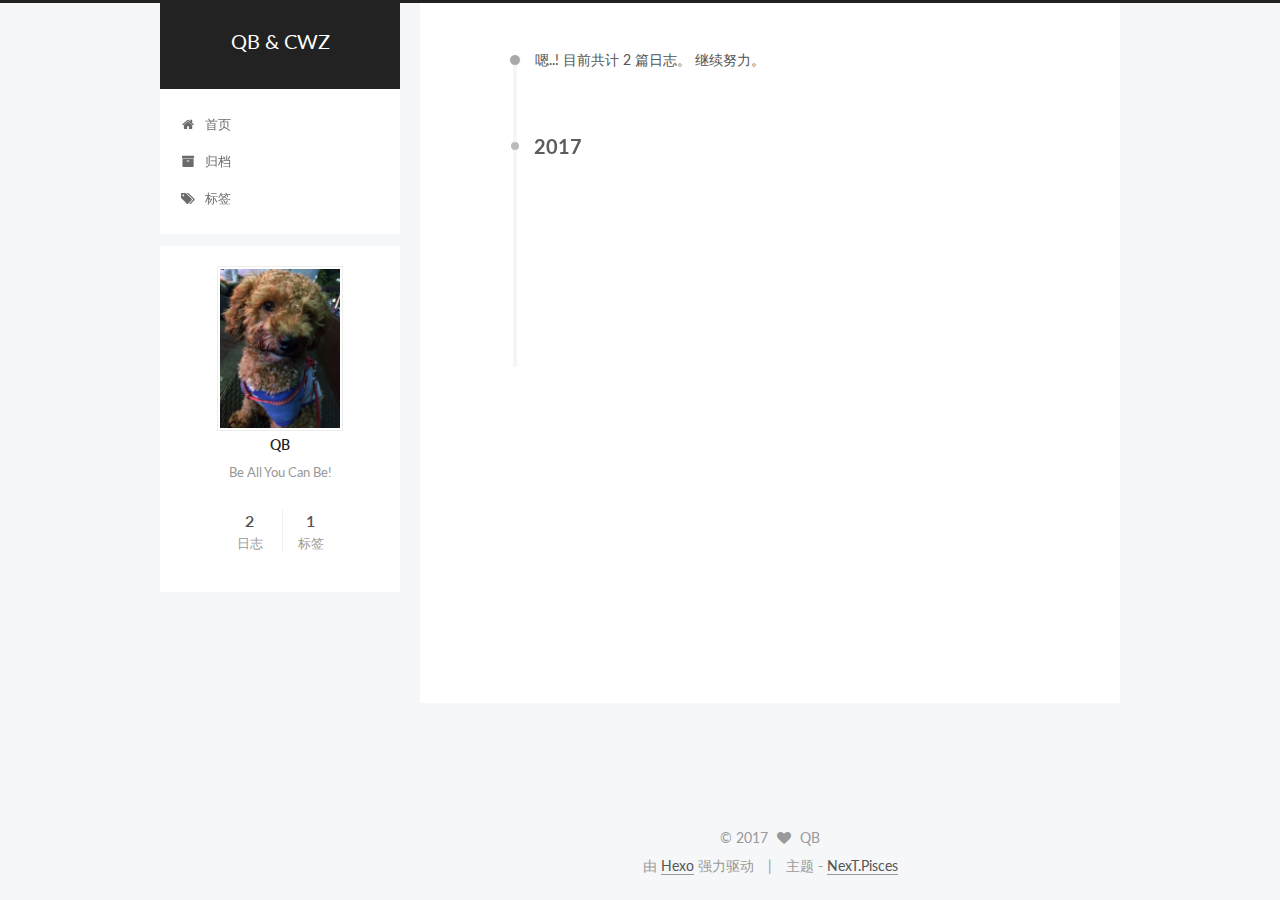
==== archives/index.html @ 08e2e86e "Site updated: 2017-06-28 15:21:43" ====
<!doctype html>



  


<html class="theme-next pisces use-motion" lang="zh-Hans">
<head>
  <meta charset="UTF-8"/>
<meta http-equiv="X-UA-Compatible" content="IE=edge" />
<meta name="viewport" content="width=device-width, initial-scale=1, maximum-scale=1"/>









<meta http-equiv="Cache-Control" content="no-transform" />
<meta http-equiv="Cache-Control" content="no-siteapp" />















  
  
  <link href="/lib/fancybox/source/jquery.fancybox.css?v=2.1.5" rel="stylesheet" type="text/css" />




  
  
  
  

  
    
    
  

  

  

  

  

  
    
    
    <link href="//fonts.googleapis.com/css?family=Lato:300,300italic,400,400italic,700,700italic&subset=latin,latin-ext" rel="stylesheet" type="text/css">
  






<link href="/lib/font-awesome/css/font-awesome.min.css?v=4.6.2" rel="stylesheet" type="text/css" />

<link href="/css/main.css?v=5.1.1" rel="stylesheet" type="text/css" />


  <meta name="keywords" content="Hexo, NexT" />








  <link rel="shortcut icon" type="image/x-icon" href="/favicon.ico?v=5.1.1" />






<meta name="description" content="Be All You Can Be!">
<meta property="og:type" content="website">
<meta property="og:title" content="QB &amp; CWZ">
<meta property="og:url" content="http://yoursite.com/archives/index.html">
<meta property="og:site_name" content="QB &amp; CWZ">
<meta property="og:description" content="Be All You Can Be!">
<meta name="twitter:card" content="summary">
<meta name="twitter:title" content="QB &amp; CWZ">
<meta name="twitter:description" content="Be All You Can Be!">



<script type="text/javascript" id="hexo.configurations">
  var NexT = window.NexT || {};
  var CONFIG = {
    root: '/',
    scheme: 'Pisces',
    sidebar: {"position":"left","display":"post","offset":12,"offset_float":0,"b2t":false,"scrollpercent":false},
    fancybox: true,
    motion: true,
    duoshuo: {
      userId: '0',
      author: '博主'
    },
    algolia: {
      applicationID: '',
      apiKey: '',
      indexName: '',
      hits: {"per_page":10},
      labels: {"input_placeholder":"Search for Posts","hits_empty":"We didn't find any results for the search: ${query}","hits_stats":"${hits} results found in ${time} ms"}
    }
  };
</script>



  <link rel="canonical" href="http://yoursite.com/archives/"/>





  <title>归档 | QB & CWZ</title>
  














</head>

<body itemscope itemtype="http://schema.org/WebPage" lang="zh-Hans">

  
  
    
  

  <div class="container sidebar-position-left  page-archive  ">
    <div class="headband"></div>

    <header id="header" class="header" itemscope itemtype="http://schema.org/WPHeader">
      <div class="header-inner"><div class="site-brand-wrapper">
  <div class="site-meta ">
    

    <div class="custom-logo-site-title">
      <a href="/"  class="brand" rel="start">
        <span class="logo-line-before"><i></i></span>
        <span class="site-title">QB & CWZ</span>
        <span class="logo-line-after"><i></i></span>
      </a>
    </div>
      
        <p class="site-subtitle"></p>
      
  </div>

  <div class="site-nav-toggle">
    <button>
      <span class="btn-bar"></span>
      <span class="btn-bar"></span>
      <span class="btn-bar"></span>
    </button>
  </div>
</div>

<nav class="site-nav">
  

  
    <ul id="menu" class="menu">
      
        
        <li class="menu-item menu-item-home">
          <a href="/" rel="section">
            
              <i class="menu-item-icon fa fa-fw fa-home"></i> <br />
            
            首页
          </a>
        </li>
      
        
        <li class="menu-item menu-item-archives">
          <a href="/archives/" rel="section">
            
              <i class="menu-item-icon fa fa-fw fa-archive"></i> <br />
            
            归档
          </a>
        </li>
      
        
        <li class="menu-item menu-item-tags">
          <a href="/tags/" rel="section">
            
              <i class="menu-item-icon fa fa-fw fa-tags"></i> <br />
            
            标签
          </a>
        </li>
      

      
    </ul>
  

  
</nav>



 </div>
    </header>

    <main id="main" class="main">
      <div class="main-inner">
        <div class="content-wrap">
          <div id="content" class="content">
            

  <section id="posts" class="posts-collapse">
    <span class="archive-move-on"></span>

    <span class="archive-page-counter">
      
      
      
        
      
      嗯..! 目前共计 2 篇日志。 继续努力。
    </span>

    

      
      
      

      
        
        <div class="collection-title">
          <h2 class="archive-year motion-element" id="archive-year-2017">2017</h2>
        </div>
      
      

      

  <article class="post post-type-normal" itemscope itemtype="http://schema.org/Article">
    <header class="post-header">

      <h2 class="post-title">
        
            <a class="post-title-link" href="/2017/06/28/布丁-AND-Baby/" itemprop="url">
              
                <span itemprop="name">布丁 And Baby</span>
              
            </a>
        
      </h2>

      <div class="post-meta">
        <time class="post-time" itemprop="dateCreated"
              datetime="2017-06-28T11:45:19+08:00"
              content="2017-06-28" >
          06-28
        </time>
      </div>

    </header>
  </article>



    

      
      
      

      
      

      

  <article class="post post-type-normal" itemscope itemtype="http://schema.org/Article">
    <header class="post-header">

      <h2 class="post-title">
        
            <a class="post-title-link" href="/2017/06/28/hello-world/" itemprop="url">
              
                <span itemprop="name">Hello World</span>
              
            </a>
        
      </h2>

      <div class="post-meta">
        <time class="post-time" itemprop="dateCreated"
              datetime="2017-06-28T10:18:30+08:00"
              content="2017-06-28" >
          06-28
        </time>
      </div>

    </header>
  </article>



    

  </section>

  



          </div>
          


          

        </div>
        
          
  
  <div class="sidebar-toggle">
    <div class="sidebar-toggle-line-wrap">
      <span class="sidebar-toggle-line sidebar-toggle-line-first"></span>
      <span class="sidebar-toggle-line sidebar-toggle-line-middle"></span>
      <span class="sidebar-toggle-line sidebar-toggle-line-last"></span>
    </div>
  </div>

  <aside id="sidebar" class="sidebar">
    <div class="sidebar-inner">

      

      

      <section class="site-overview sidebar-panel sidebar-panel-active">
        <div class="site-author motion-element" itemprop="author" itemscope itemtype="http://schema.org/Person">
          <img class="site-author-image" itemprop="image"
               src="/uploads/logo.jpg"
               alt="QB" />
          <p class="site-author-name" itemprop="name">QB</p>
           
              <p class="site-description motion-element" itemprop="description">Be All You Can Be!</p>
          
        </div>
        <nav class="site-state motion-element">

          
            <div class="site-state-item site-state-posts">
              <a href="/archives/">
                <span class="site-state-item-count">2</span>
                <span class="site-state-item-name">日志</span>
              </a>
            </div>
          

          

          
            
            
            <div class="site-state-item site-state-tags">
              
                <span class="site-state-item-count">1</span>
                <span class="site-state-item-name">标签</span>
              
            </div>
          

        </nav>

        

        <div class="links-of-author motion-element">
          
        </div>

        
        

        
        

        


      </section>

      

      

    </div>
  </aside>


        
      </div>
    </main>

    <footer id="footer" class="footer">
      <div class="footer-inner">
        <div class="copyright" >
  
  &copy; 
  <span itemprop="copyrightYear">2017</span>
  <span class="with-love">
    <i class="fa fa-heart"></i>
  </span>
  <span class="author" itemprop="copyrightHolder">QB</span>
</div>


<div class="powered-by">
  由 <a class="theme-link" href="https://hexo.io">Hexo</a> 强力驱动
</div>

<div class="theme-info">
  主题 -
  <a class="theme-link" href="https://github.com/iissnan/hexo-theme-next">
    NexT.Pisces
  </a>
</div>


        

        
      </div>
    </footer>

    
      <div class="back-to-top">
        <i class="fa fa-arrow-up"></i>
        
      </div>
    

  </div>

  

<script type="text/javascript">
  if (Object.prototype.toString.call(window.Promise) !== '[object Function]') {
    window.Promise = null;
  }
</script>









  












  
  <script type="text/javascript" src="/lib/jquery/index.js?v=2.1.3"></script>

  
  <script type="text/javascript" src="/lib/fastclick/lib/fastclick.min.js?v=1.0.6"></script>

  
  <script type="text/javascript" src="/lib/jquery_lazyload/jquery.lazyload.js?v=1.9.7"></script>

  
  <script type="text/javascript" src="/lib/velocity/velocity.min.js?v=1.2.1"></script>

  
  <script type="text/javascript" src="/lib/velocity/velocity.ui.min.js?v=1.2.1"></script>

  
  <script type="text/javascript" src="/lib/fancybox/source/jquery.fancybox.pack.js?v=2.1.5"></script>


  


  <script type="text/javascript" src="/js/src/utils.js?v=5.1.1"></script>

  <script type="text/javascript" src="/js/src/motion.js?v=5.1.1"></script>



  
  


  <script type="text/javascript" src="/js/src/affix.js?v=5.1.1"></script>

  <script type="text/javascript" src="/js/src/schemes/pisces.js?v=5.1.1"></script>



  
  
    <script type="text/javascript" id="motion.page.archive">
      $('.archive-year').velocity('transition.slideLeftIn');
    </script>
  


  


  <script type="text/javascript" src="/js/src/bootstrap.js?v=5.1.1"></script>



  


  




	





  





  





  






  





  

  

  

  

  

  

</body>
</html>
---- css/main.css ----
/* normalize.css v3.0.2 | MIT License | git.io/normalize */
html {
  font-family: sans-serif; /* 1 */
  -ms-text-size-adjust: 100%; /* 2 */
  -webkit-text-size-adjust: 100%; /* 2 */
}
body {
  margin: 0;
}
article,
aside,
details,
figcaption,
figure,
footer,
header,
hgroup,
main,
menu,
nav,
section,
summary {
  display: block;
}
audio,
canvas,
progress,
video {
  display: inline-block; /* 1 */
  vertical-align: baseline; /* 2 */
}
audio:not([controls]) {
  display: none;
  height: 0;
}
[hidden],
template {
  display: none;
}
a {
  background-color: transparent;
}
a:active,
a:hover {
  outline: 0;
}
abbr[title] {
  border-bottom: 1px dotted;
}
b,
strong {
  font-weight: bold;
}
dfn {
  font-style: italic;
}
h1 {
  font-size: 2em;
  margin: 0.67em 0;
}
mark {
  background: #ff0;
  color: #000;
}
small {
  font-size: 80%;
}
sub,
sup {
  font-size: 75%;
  line-height: 0;
  position: relative;
  vertical-align: baseline;
}
sup {
  top: -0.5em;
}
sub {
  bottom: -0.25em;
}
img {
  border: 0;
}
svg:not(:root) {
  overflow: hidden;
}
figure {
  margin: 1em 40px;
}
hr {
  -moz-box-sizing: content-box;
  box-sizing: content-box;
  height: 0;
}
pre {
  overflow: auto;
}
code,
kbd,
pre,
samp {
  font-family: monospace, monospace;
  font-size: 1em;
}
button,
input,
optgroup,
select,
textarea {
  color: inherit; /* 1 */
  font: inherit; /* 2 */
  margin: 0; /* 3 */
}
button {
  overflow: visible;
}
button,
select {
  text-transform: none;
}
button,
html input[type="button"],
input[type="reset"],
input[type="submit"] {
  -webkit-appearance: button; /* 2 */
  cursor: pointer; /* 3 */
}
button[disabled],
html input[disabled] {
  cursor: default;
}
button::-moz-focus-inner,
input::-moz-focus-inner {
  border: 0;
  padding: 0;
}
input {
  line-height: normal;
}
input[type="checkbox"],
input[type="radio"] {
  box-sizing: border-box; /* 1 */
  padding: 0; /* 2 */
}
input[type="number"]::-webkit-inner-spin-button,
input[type="number"]::-webkit-outer-spin-button {
  height: auto;
}
input[type="search"] {
  -webkit-appearance: textfield; /* 1 */
  -moz-box-sizing: content-box;
  -webkit-box-sizing: content-box; /* 2 */
  box-sizing: content-box;
}
input[type="search"]::-webkit-search-cancel-button,
input[type="search"]::-webkit-search-decoration {
  -webkit-appearance: none;
}
fieldset {
  border: 1px solid #c0c0c0;
  margin: 0 2px;
  padding: 0.35em 0.625em 0.75em;
}
legend {
  border: 0; /* 1 */
  padding: 0; /* 2 */
}
textarea {
  overflow: auto;
}
optgroup {
  font-weight: bold;
}
table {
  border-collapse: collapse;
  border-spacing: 0;
}
td,
th {
  padding: 0;
}
::selection {
  background: #262a30;
  color: #fff;
}
body {
  position: relative;
  font-family: 'Lato', "PingFang SC", "Microsoft YaHei", sans-serif;
  font-size: 14px;
  line-height: 2;
  color: #555;
  background: #f5f7f9;
}
@media (max-width: 767px) {
  body {
    padding-right: 0 !important;
  }
}
@media (min-width: 768px) and (max-width: 991px) {
  body {
    padding-right: 0 !important;
  }
}
@media (min-width: 1600px) {
  body {
    font-size: 16px;
  }
}
h1,
h2,
h3,
h4,
h5,
h6 {
  margin: 0;
  padding: 0;
  font-weight: bold;
  line-height: 1.5;
  font-family: 'Lato', "PingFang SC", "Microsoft YaHei", sans-serif;
}
h2,
h3,
h4,
h5,
h6 {
  margin: 20px 0 15px;
}
h1 {
  font-size: 22px;
}
@media (max-width: 767px) {
  h1 {
    font-size: 18px;
  }
}
h2 {
  font-size: 20px;
}
@media (max-width: 767px) {
  h2 {
    font-size: 16px;
  }
}
h3 {
  font-size: 18px;
}
@media (max-width: 767px) {
  h3 {
    font-size: 14px;
  }
}
h4 {
  font-size: 16px;
}
@media (max-width: 767px) {
  h4 {
    font-size: 12px;
  }
}
h5 {
  font-size: 14px;
}
@media (max-width: 767px) {
  h5 {
    font-size: 10px;
  }
}
h6 {
  font-size: 12px;
}
@media (max-width: 767px) {
  h6 {
    font-size: 8px;
  }
}
p {
  margin: 0 0 25px 0;
}
a {
  color: #555;
  text-decoration: none;
  border-bottom: 1px solid #999;
  word-wrap: break-word;
}
a:hover {
  color: #222;
  border-bottom-color: #222;
}
blockquote {
  margin: 0;
  padding: 0;
}
img {
  display: block;
  margin: auto;
  max-width: 100%;
  height: auto;
}
hr {
  margin: 40px 0;
  height: 3px;
  border: none;
  background-color: #ddd;
  background-image: repeating-linear-gradient(-45deg, #fff, #fff 4px, transparent 4px, transparent 8px);
}
blockquote {
  padding: 0 15px;
  color: #666;
  border-left: 4px solid #ddd;
}
blockquote cite::before {
  content: "-";
  padding: 0 5px;
}
dt {
  font-weight: 700;
}
dd {
  margin: 0;
  padding: 0;
}
.text-left {
  text-align: left;
}
.text-center {
  text-align: center;
}
.text-right {
  text-align: right;
}
.text-justify {
  text-align: justify;
}
.text-nowrap {
  white-space: nowrap;
}
.text-lowercase {
  text-transform: lowercase;
}
.text-uppercase {
  text-transform: uppercase;
}
.text-capitalize {
  text-transform: capitalize;
}
.center-block {
  display: block;
  margin-left: auto;
  margin-right: auto;
}
.clearfix:before,
.clearfix:after {
  content: " ";
  display: table;
}
.clearfix:after {
  clear: both;
}
.pullquote {
  width: 45%;
}
.pullquote.left {
  float: left;
  margin-left: 5px;
  margin-right: 10px;
}
.pullquote.right {
  float: right;
  margin-left: 10px;
  margin-right: 5px;
}
.affix.affix.affix {
  position: fixed;
}
.translation {
  margin-top: -20px;
  font-size: 14px;
  color: #999;
}
.scrollbar-measure {
  width: 100px;
  height: 100px;
  overflow: scroll;
  position: absolute;
  top: -9999px;
}
.use-motion .motion-element {
  opacity: 0;
}
table {
  margin: 20px 0;
  width: 100%;
  border-collapse: collapse;
  border-spacing: 0;
  border: 1px solid #ddd;
  font-size: 14px;
  table-layout: fixed;
  word-wrap: break-all;
}
table>tbody>tr:nth-of-type(odd) {
  background-color: #f9f9f9;
}
table>tbody>tr:hover {
  background-color: #f5f5f5;
}
caption,
th,
td {
  padding: 8px;
  text-align: left;
  vertical-align: middle;
  font-weight: normal;
}
th,
td {
  border-bottom: 3px solid #ddd;
  border-right: 1px solid #eee;
}
th {
  padding-bottom: 10px;
  font-weight: 700;
}
td {
  border-bottom-width: 1px;
}
html,
body {
  height: 100%;
}
.container {
  position: relative;
  min-height: 100%;
}
.header-inner {
  margin: 0 auto;
  padding: 100px 0 70px;
  width: 700px;
}
@media (min-width: 1600px) {
  .container .header-inner {
    width: 900px;
  }
}
.main {
  padding-bottom: 150px;
}
.main-inner {
  margin: 0 auto;
  width: 700px;
}
@media (min-width: 1600px) {
  .container .main-inner {
    width: 900px;
  }
}
.footer {
  position: absolute;
  left: 0;
  bottom: 0;
  width: 100%;
  min-height: 50px;
}
.footer-inner {
  box-sizing: border-box;
  margin: 20px auto;
  width: 700px;
}
@media (min-width: 1600px) {
  .container .footer-inner {
    width: 900px;
  }
}
pre,
.highlight {
  overflow: auto;
  margin: 20px 0;
  padding: 0;
  font-size: 13px;
  color: #4d4d4c;
  background: #f7f7f7;
  line-height: 1.6;
}
pre,
code {
  font-family: consolas, Menlo, "PingFang SC", "Microsoft YaHei", monospace;
}
code {
  padding: 2px 4px;
  word-wrap: break-word;
  color: #555;
  background: #eee;
  border-radius: 3px;
  font-size: 13px;
}
pre code {
  padding: 0;
  color: #4d4d4c;
  background: none;
  text-shadow: none;
}
.highlight {
  border-radius: 1px;
}
.highlight pre {
  border: none;
  margin: 0;
  padding: 10px 0;
}
.highlight table {
  margin: 0;
  width: auto;
  border: none;
}
.highlight td {
  border: none;
  padding: 0;
}
.highlight figcaption {
  font-size: 1em;
  color: #4d4d4c;
  line-height: 1em;
  margin-bottom: 1em;
}
.highlight figcaption:before,
.highlight figcaption:after {
  content: " ";
  display: table;
}
.highlight figcaption:after {
  clear: both;
}
.highlight figcaption a {
  float: right;
  color: #4d4d4c;
}
.highlight figcaption a:hover {
  border-bottom-color: #4d4d4c;
}
.highlight .gutter pre {
  padding-left: 10px;
  padding-right: 10px;
  color: #869194;
  text-align: right;
  background-color: #eff2f3;
}
.highlight .code pre {
  width: 100%;
  padding-left: 10px;
  padding-right: 10px;
  background-color: #f7f7f7;
}
.highlight .line {
  height: 20px;
}
.gutter {
  -webkit-user-select: none;
  -moz-user-select: none;
  -ms-user-select: none;
  user-select: none;
}
.gist table {
  width: auto;
}
.gist table td {
  border: none;
}
pre .deletion {
  background: #fdd;
}
pre .addition {
  background: #dfd;
}
pre .meta {
  color: #8959a8;
}
pre .comment {
  color: #8e908c;
}
pre .variable,
pre .attribute,
pre .tag,
pre .regexp,
pre .ruby .constant,
pre .xml .tag .title,
pre .xml .pi,
pre .xml .doctype,
pre .html .doctype,
pre .css .id,
pre .css .class,
pre .css .pseudo {
  color: #c82829;
}
pre .number,
pre .preprocessor,
pre .built_in,
pre .literal,
pre .params,
pre .constant,
pre .command {
  color: #f5871f;
}
pre .ruby .class .title,
pre .css .rules .attribute,
pre .string,
pre .value,
pre .inheritance,
pre .header,
pre .ruby .symbol,
pre .xml .cdata,
pre .special,
pre .number,
pre .formula {
  color: #718c00;
}
pre .title,
pre .css .hexcolor {
  color: #3e999f;
}
pre .function,
pre .python .decorator,
pre .python .title,
pre .ruby .function .title,
pre .ruby .title .keyword,
pre .perl .sub,
pre .javascript .title,
pre .coffeescript .title {
  color: #4271ae;
}
pre .keyword,
pre .javascript .function {
  color: #8959a8;
}
.full-image.full-image.full-image {
  border: none;
  max-width: 100%;
  width: auto;
  margin: 20px auto;
}
@media (min-width: 992px) {
  .full-image.full-image.full-image {
    max-width: none;
    width: 118%;
    margin: 0 -9%;
  }
}
.blockquote-center,
.page-home .post-type-quote blockquote,
.page-post-detail .post-type-quote blockquote {
  position: relative;
  margin: 40px 0;
  padding: 0;
  border-left: none;
  text-align: center;
}
.blockquote-center::before,
.page-home .post-type-quote blockquote::before,
.page-post-detail .post-type-quote blockquote::before,
.blockquote-center::after,
.page-home .post-type-quote blockquote::after,
.page-post-detail .post-type-quote blockquote::after {
  position: absolute;
  content: ' ';
  display: block;
  width: 100%;
  height: 24px;
  opacity: 0.2;
  background-repeat: no-repeat;
  background-position: 0 -6px;
  background-size: 22px 22px;
}
.blockquote-center::before,
.page-home .post-type-quote blockquote::before,
.page-post-detail .post-type-quote blockquote::before {
  top: -20px;
  background-image: url("../images/quote-l.svg");
  border-top: 1px solid #ccc;
}
.blockquote-center::after,
.page-home .post-type-quote blockquote::after,
.page-post-detail .post-type-quote blockquote::after {
  bottom: -20px;
  background-image: url("../images/quote-r.svg");
  border-bottom: 1px solid #ccc;
  background-position: 100% 8px;
}
.blockquote-center p,
.page-home .post-type-quote blockquote p,
.page-post-detail .post-type-quote blockquote p,
.blockquote-center div,
.page-home .post-type-quote blockquote div,
.page-post-detail .post-type-quote blockquote div {
  text-align: center;
}
.post .post-body .group-picture img {
  box-sizing: border-box;
  padding: 0 3px;
  border: none;
}
.post .group-picture-row {
  overflow: hidden;
  margin-top: 6px;
}
.post .group-picture-row:first-child {
  margin-top: 0;
}
.post .group-picture-column {
  float: left;
}
.page-post-detail .post-body .group-picture-column {
  float: none;
  margin-top: 10px;
  width: auto !important;
}
.page-post-detail .post-body .group-picture-column img {
  margin: 0 auto;
}
.page-archive .group-picture-container {
  overflow: hidden;
}
.page-archive .group-picture-row {
  float: left;
}
.page-archive .group-picture-row:first-child {
  margin-top: 6px;
}
.page-archive .group-picture-column {
  max-width: 150px;
  max-height: 150px;
}
.note {
  padding: 20px;
  margin: 20px 0;
  border: 1px solid #eee;
  border-left-width: 5px;
  border-radius: 3px;
}
.note h2,
.note h3,
.note h4,
.note h5,
.note h6 {
  margin-top: 0;
  margin-bottom: 5px;
  padding-top: 0 !important;
}
.note p:last-child {
  margin-bottom: 0;
}
.note code {
  border-radius: 3px;
}
.note+.note {
  margin-top: -5px;
}
.default {
  border-left-color: #777;
}
.default h2,
.default h3,
.default h4,
.default h5,
.default h6 {
  color: #777;
}
.primary {
  border-left-color: #428bca;
}
.primary h2,
.primary h3,
.primary h4,
.primary h5,
.primary h6 {
  color: #428bca;
}
.success {
  border-left-color: #5cb85c;
}
.success h2,
.success h3,
.success h4,
.success h5,
.success h6 {
  color: #5cb85c;
}
.danger {
  border-left-color: #d9534f;
}
.danger h2,
.danger h3,
.danger h4,
.danger h5,
.danger h6 {
  color: #d9534f;
}
.warning {
  border-left-color: #f0ad4e;
}
.warning h2,
.warning h3,
.warning h4,
.warning h5,
.warning h6 {
  color: #f0ad4e;
}
.info {
  border-left-color: #5bc0de;
}
.info h2,
.info h3,
.info h4,
.info h5,
.info h6 {
  color: #5bc0de;
}
.btn {
  display: inline-block;
  padding: 0 20px;
  font-size: 14px;
  color: #fff;
  background: #222;
  border: 2px solid #555;
  text-decoration: none;
  border-radius: 0;
  transition-property: background-color;
  transition-duration: 0.2s;
  transition-timing-function: ease-in-out;
  transition-delay: 0s;
}
.btn:hover,
.post-button .btn:hover {
  border-color: #222;
  color: #fff;
  background: #222;
}
.btn-bar {
  display: block;
  width: 22px;
  height: 2px;
  background: #555;
  border-radius: 1px;
}
.btn-bar+.btn-bar {
  margin-top: 4px;
}
.pagination {
  margin: 120px 0 40px;
  text-align: center;
  border-top: 1px solid #eee;
}
.page-number-basic,
.pagination .prev,
.pagination .next,
.pagination .page-number,
.pagination .space {
  display: inline-block;
  position: relative;
  top: -1px;
  margin: 0 10px;
  padding: 0 10px;
  line-height: 30px;
}
@media (max-width: 767px) {
  .page-number-basic,
  .pagination .prev,
  .pagination .next,
  .pagination .page-number,
  .pagination .space {
    margin: 0 5px;
  }
}
.pagination .prev,
.pagination .next,
.pagination .page-number {
  border-bottom: 0;
  border-top: 1px solid #eee;
  transition-property: border-color;
  transition-duration: 0.2s;
  transition-timing-function: ease-in-out;
  transition-delay: 0s;
}
.pagination .prev:hover,
.pagination .next:hover,
.pagination .page-number:hover {
  border-top-color: #222;
}
.pagination .space {
  padding: 0;
  margin: 0;
}
.pagination .prev {
  margin-left: 0;
}
.pagination .next {
  margin-right: 0;
}
.pagination .page-number.current {
  color: #fff;
  background: #ccc;
  border-top-color: #ccc;
}
@media (max-width: 767px) {
  .pagination {
    border-top: none;
  }
  .pagination .prev,
  .pagination .next,
  .pagination .page-number {
    margin-bottom: 10px;
    border-top: 0;
    border-bottom: 1px solid #eee;
  }
  .pagination .prev:hover,
  .pagination .next:hover,
  .pagination .page-number:hover {
    border-bottom-color: #222;
  }
}
.comments {
  margin: 60px 20px 0;
}
.tag-cloud {
  text-align: center;
}
.tag-cloud a {
  display: inline-block;
  margin: 10px;
}
.back-to-top {
  box-sizing: border-box;
  position: fixed;
  bottom: -100px;
  right: 30px;
  z-index: 1050;
  padding: 0 6px;
  width: 24px;
  background: #222;
  font-size: 12px;
  opacity: 0.6;
  color: #fff;
  cursor: pointer;
  text-align: center;
  -webkit-transform: translateZ(0);
  transition-property: bottom;
  transition-duration: 0.2s;
  transition-timing-function: ease-in-out;
  transition-delay: 0s;
}
@media (max-width: 767px) {
  .back-to-top {
    display: none;
  }
}
@media (min-width: 768px) and (max-width: 991px) {
  .back-to-top {
    display: none;
  }
}
.back-to-top.back-to-top-on {
  bottom: 30px;
}
.header {
  background: transparent;
}
.header-inner {
  position: relative;
}
.headband {
  height: 3px;
  background: #222;
}
.site-meta {
  margin: 0;
  text-align: center;
}
@media (max-width: 767px) {
  .site-meta {
    text-align: center;
  }
}
.brand {
  position: relative;
  display: inline-block;
  padding: 0 40px;
  color: #fff;
  background: #222;
  border-bottom: none;
}
.brand:hover {
  color: #fff;
}
.logo {
  display: inline-block;
  margin-right: 5px;
  line-height: 36px;
  vertical-align: top;
}
.site-title {
  display: inline-block;
  vertical-align: top;
  line-height: 36px;
  font-size: 20px;
  font-weight: normal;
  font-family: 'Lato', "PingFang SC", "Microsoft YaHei", sans-serif;
}
.site-subtitle {
  margin-top: 10px;
  font-size: 13px;
  color: #ddd;
}
.use-motion .brand {
  opacity: 0;
}
.use-motion .logo,
.use-motion .site-title,
.use-motion .site-subtitle {
  opacity: 0;
  position: relative;
  top: -10px;
}
.site-nav-toggle {
  display: none;
  position: absolute;
  top: 10px;
  left: 10px;
}
@media (max-width: 767px) {
  .site-nav-toggle {
    display: block;
  }
}
.site-nav-toggle button {
  margin-top: 2px;
  padding: 9px 10px;
  background: transparent;
  border: none;
}
@media (max-width: 767px) {
  .site-nav {
    display: none;
    margin: 0 -10px;
    padding: 0 10px;
    clear: both;
    border-top: 1px solid #ddd;
  }
}
@media (min-width: 768px) and (max-width: 991px) {
  .site-nav {
    display: block !important;
  }
}
@media (min-width: 992px) {
  .site-nav {
    display: block !important;
  }
}
.menu {
  margin-top: 20px;
  padding-left: 0;
  text-align: center;
}
.menu .menu-item {
  display: inline-block;
  margin: 0 10px;
  list-style: none;
}
@media screen and (max-width: 767px) {
  .menu .menu-item {
    margin-top: 10px;
  }
}
.menu .menu-item a {
  display: block;
  font-size: 13px;
  line-height: inherit;
  border-bottom: 1px solid transparent;
  transition-property: border-color;
  transition-duration: 0.2s;
  transition-timing-function: ease-in-out;
  transition-delay: 0s;
}
.menu .menu-item a:hover,
.menu-item-active a {
  border-bottom-color: #222;
}
.menu .menu-item .fa {
  margin-right: 5px;
}
.use-motion .menu-item {
  opacity: 0;
}
.post-body {
  font-family: 'Lato', "PingFang SC", "Microsoft YaHei", sans-serif;
}
@media (max-width: 767px) {
  .post-body {
    word-break: break-word;
  }
}
.post-body .fancybox img {
  display: block !important;
  margin: 0 auto;
  cursor: pointer;
  cursor: zoom-in;
  cursor: -webkit-zoom-in;
}
.post-body .image-caption,
.post-body .figure .caption {
  margin: 10px auto 15px;
  text-align: center;
  font-size: 14px;
  color: #999;
  font-weight: bold;
  line-height: 1;
}
.post-sticky-flag {
  display: inline-block;
  font-size: 16px;
  -ms-transform: rotate(30deg);
  -webkit-transform: rotate(30deg);
  -moz-transform: rotate(30deg);
  -ms-transform: rotate(30deg);
  -o-transform: rotate(30deg);
  transform: rotate(30deg);
}
.posts-expand {
  padding-top: 40px;
}
@media (max-width: 767px) {
  .posts-expand {
    margin: 0 20px;
  }
  .post-body pre {
    padding: 10px;
  }
  .post-body pre .gutter pre {
    padding-right: 10px;
  }
  .post-body .highlight {
    margin-left: 0px;
    margin-right: 0px;
    padding: 0;
  }
  .post-body .highlight .gutter pre {
    padding-right: 10px;
  }
}
@media (min-width: 992px) {
  .posts-expand .post-body {
    text-align: justify;
  }
}
.posts-expand .post-body h2,
.posts-expand .post-body h3,
.posts-expand .post-body h4,
.posts-expand .post-body h5,
.posts-expand .post-body h6 {
  padding-top: 10px;
}
.posts-expand .post-body h2 .header-anchor,
.posts-expand .post-body h3 .header-anchor,
.posts-expand .post-body h4 .header-anchor,
.posts-expand .post-body h5 .header-anchor,
.posts-expand .post-body h6 .header-anchor {
  float: right;
  margin-left: 10px;
  color: #ccc;
  border-bottom-style: none;
  visibility: hidden;
}
.posts-expand .post-body h2 .header-anchor:hover,
.posts-expand .post-body h3 .header-anchor:hover,
.posts-expand .post-body h4 .header-anchor:hover,
.posts-expand .post-body h5 .header-anchor:hover,
.posts-expand .post-body h6 .header-anchor:hover {
  color: inherit;
}
.posts-expand .post-body h2:hover .header-anchor,
.posts-expand .post-body h3:hover .header-anchor,
.posts-expand .post-body h4:hover .header-anchor,
.posts-expand .post-body h5:hover .header-anchor,
.posts-expand .post-body h6:hover .header-anchor {
  visibility: visible;
}
.posts-expand .post-body ul li {
  list-style: circle;
}
.posts-expand .post-body img {
  box-sizing: border-box;
  margin: auto;
  padding: 3px;
  border: 1px solid #ddd;
}
.posts-expand .fancybox img {
  margin: 0 auto;
}
@media (max-width: 767px) {
  .posts-collapse {
    margin: 0 20px;
  }
  .posts-collapse .post-title,
  .posts-collapse .post-meta {
    display: block;
    width: auto;
    text-align: left;
  }
}
.posts-collapse {
  position: relative;
  z-index: 1010;
  margin-left: 55px;
}
.posts-collapse::after {
  content: " ";
  position: absolute;
  top: 20px;
  left: 0;
  margin-left: -2px;
  width: 4px;
  height: 100%;
  background: #f5f5f5;
  z-index: -1;
}
@media (max-width: 767px) {
  .posts-collapse {
    margin: 0 20px;
  }
}
.posts-collapse .collection-title {
  position: relative;
  margin: 60px 0;
}
.posts-collapse .collection-title h1,
.posts-collapse .collection-title h2 {
  margin-left: 20px;
}
.posts-collapse .collection-title small {
  color: #bbb;
  margin-left: 5px;
}
.posts-collapse .collection-title::before {
  content: " ";
  position: absolute;
  left: 0;
  top: 50%;
  margin-left: -4px;
  margin-top: -4px;
  width: 8px;
  height: 8px;
  background: #bbb;
  border-radius: 50%;
}
.posts-collapse .post {
  margin: 30px 0;
}
.posts-collapse .post-header {
  position: relative;
  transition-duration: 0.2s;
  transition-timing-function: ease-in-out;
  transition-delay: 0s;
  transition-property: border;
  border-bottom: 1px dashed #ccc;
}
.posts-collapse .post-header::before {
  content: " ";
  position: absolute;
  left: 0;
  top: 12px;
  width: 6px;
  height: 6px;
  margin-left: -4px;
  background: #bbb;
  border-radius: 50%;
  border: 1px solid #fff;
  transition-duration: 0.2s;
  transition-timing-function: ease-in-out;
  transition-delay: 0s;
  transition-property: background;
}
.posts-collapse .post-header:hover {
  border-bottom-color: #666;
}
.posts-collapse .post-header:hover::before {
  background: #222;
}
.posts-collapse .post-meta {
  position: absolute;
  font-size: 12px;
  left: 20px;
  top: 5px;
}
.posts-collapse .post-comments-count {
  display: none;
}
.posts-collapse .post-title {
  margin-left: 60px;
  font-size: 16px;
  font-weight: normal;
  line-height: inherit;
}
.posts-collapse .post-title::after {
  margin-left: 3px;
  opacity: 0.6;
}
.posts-collapse .post-title a {
  color: #666;
  border-bottom: none;
}
.page-home .post-type-quote .post-header,
.page-post-detail .post-type-quote .post-header,
.page-home .post-type-quote .post-tags,
.page-post-detail .post-type-quote .post-tags {
  display: none;
}
.posts-expand .post-title {
  font-size: 26px;
  text-align: center;
  word-break: break-word;
  font-weight: 400;
}
@media (max-width: 767px) {
  .posts-expand .post-title {
    font-size: 22px;
  }
}
.posts-expand .post-title-link {
  display: inline-block;
  position: relative;
  color: #555;
  border-bottom: none;
  line-height: 1.2;
  vertical-align: top;
}
.posts-expand .post-title-link::before {
  content: "";
  position: absolute;
  width: 100%;
  height: 2px;
  bottom: 0;
  left: 0;
  background-color: #000;
  visibility: hidden;
  -webkit-transform: scaleX(0);
  -moz-transform: scaleX(0);
  -ms-transform: scaleX(0);
  -o-transform: scaleX(0);
  transform: scaleX(0);
  transition-duration: 0.2s;
  transition-timing-function: ease-in-out;
  transition-delay: 0s;
}
.posts-expand .post-title-link:hover::before {
  visibility: visible;
  -webkit-transform: scaleX(1);
  -moz-transform: scaleX(1);
  -ms-transform: scaleX(1);
  -o-transform: scaleX(1);
  transform: scaleX(1);
}
.posts-expand .post-title-link .fa {
  font-size: 16px;
}
.posts-expand .post-meta {
  margin: 3px 0 60px 0;
  color: #999;
  font-family: 'Lato', "PingFang SC", "Microsoft YaHei", sans-serif;
  font-size: 12px;
  text-align: center;
}
.posts-expand .post-meta .post-category-list {
  display: inline-block;
  margin: 0;
  padding: 3px;
}
.posts-expand .post-meta .post-category-list-link {
  color: #999;
}
.posts-expand .post-meta .post-description {
  font-size: 14px;
  margin-top: 2px;
}
.post-wordcount {
  display: inline-block;
}
.post-meta-divider {
  margin: 0 0.5em;
}
.post-meta-item-icon {
  margin-right: 3px;
}
@media (min-width: 768px) and (max-width: 991px) {
  .post-meta-item-icon {
    display: inline-block;
  }
}
@media (max-width: 767px) {
  .post-meta-item-icon {
    display: inline-block;
  }
}
@media (min-width: 768px) and (max-width: 991px) {
  .post-meta-item-text {
    display: none;
  }
}
@media (max-width: 767px) {
  .post-meta-item-text {
    display: none;
  }
}
@media (max-width: 767px) {
  .posts-expand .post-comments-count {
    display: none;
  }
}
.post-button {
  margin-top: 50px;
}
.post-button .btn {
  color: #555;
  font-size: 14px;
  background: #fff;
  border-radius: 2px;
  line-height: 2;
  margin: 0 4px 8px 4px;
}
.post-button .fa-fw {
  width: 1.285714285714286em;
  text-align: left;
}
.posts-expand .post-tags {
  margin-top: 40px;
  text-align: center;
}
.posts-expand .post-tags a {
  display: inline-block;
  margin-right: 10px;
  font-size: 13px;
}
.post-nav {
  display: table;
  margin-top: 15px;
  width: 100%;
  border-top: 1px solid #eee;
}
.post-nav-divider {
  display: table-cell;
  width: 10%;
}
.post-nav-item {
  display: table-cell;
  padding: 10px 0 0 0;
  width: 45%;
  vertical-align: top;
}
.post-nav-item a {
  position: relative;
  display: block;
  line-height: 25px;
  font-size: 14px;
  color: #555;
  border-bottom: none;
}
.post-nav-item a:hover {
  color: #222;
  border-bottom: none;
}
.post-nav-item a:active {
  top: 2px;
}
.post-nav-item .fa {
  position: absolute;
  top: 8px;
  left: 0;
  font-size: 12px;
}
.post-nav-next a {
  padding-left: 15px;
}
.post-nav-prev {
  text-align: right;
}
.post-nav-prev a {
  padding-right: 15px;
}
.post-nav-prev .fa {
  right: 0;
  left: auto;
}
.posts-expand .post-eof {
  display: block;
  margin: 80px auto 60px;
  width: 8%;
  height: 1px;
  background: #ccc;
  text-align: center;
}
.post:last-child .post-eof.post-eof.post-eof {
  display: none;
}
.post-gallery {
  display: table;
  table-layout: fixed;
  width: 100%;
  border-collapse: separate;
}
.post-gallery-row {
  display: table-row;
}
.post-gallery .post-gallery-img {
  display: table-cell;
  text-align: center;
  vertical-align: middle;
  border: none;
}
.post-gallery .post-gallery-img img {
  max-width: 100%;
  max-height: 100%;
  border: none;
}
.fancybox-close,
.fancybox-close:hover {
  border: none;
}
.sidebar {
  position: fixed;
  right: 0;
  top: 0;
  bottom: 0;
  width: 0;
  z-index: 1040;
  box-shadow: inset 0 2px 6px #000;
  background: #222;
  -webkit-transform: translateZ(0);
}
.sidebar a {
  color: #999;
  border-bottom-color: #555;
}
.sidebar a:hover {
  color: #eee;
}
@media (min-width: 768px) and (max-width: 991px) {
  .sidebar {
    display: none !important;
  }
}
@media (max-width: 767px) {
  .sidebar {
    display: none !important;
  }
}
.sidebar-inner {
  position: relative;
  padding: 20px 10px;
  color: #999;
  text-align: center;
}
.sidebar-toggle {
  position: fixed;
  right: 30px;
  bottom: 45px;
  width: 14px;
  height: 14px;
  padding: 5px;
  background: #222;
  line-height: 0;
  z-index: 1050;
  cursor: pointer;
  -webkit-transform: translateZ(0);
}
@media (min-width: 768px) and (max-width: 991px) {
  .sidebar-toggle {
    display: none;
  }
}
@media (max-width: 767px) {
  .sidebar-toggle {
    display: none;
  }
}
.sidebar-toggle-line {
  position: relative;
  display: inline-block;
  vertical-align: top;
  height: 2px;
  width: 100%;
  background: #fff;
  margin-top: 3px;
}
.sidebar-toggle-line:first-child {
  margin-top: 0;
}
.site-author-image {
  display: block;
  margin: 0 auto;
  padding: 2px;
  max-width: 120px;
  height: auto;
  border: 1px solid #eee;
}
.site-author-name {
  margin: 0;
  text-align: center;
  color: #222;
  font-weight: 600;
}
.site-description {
  margin-top: 0;
  text-align: center;
  font-size: 13px;
  color: #999;
}
.site-state {
  overflow: hidden;
  line-height: 1.4;
  white-space: nowrap;
  text-align: center;
}
.site-state-item {
  display: inline-block;
  padding: 0 15px;
  border-left: 1px solid #eee;
}
.site-state-item:first-child {
  border-left: none;
}
.site-state-item a {
  border-bottom: none;
}
.site-state-item-count {
  display: block;
  text-align: center;
  color: inherit;
  font-weight: 600;
  font-size: 16px;
}
.site-state-item-name {
  font-size: 13px;
  color: #999;
}
.feed-link {
  margin-top: 20px;
}
.feed-link a {
  display: inline-block;
  padding: 0 15px;
  color: #fc6423;
  border: 1px solid #fc6423;
  border-radius: 4px;
}
.feed-link a i {
  color: #fc6423;
  font-size: 14px;
}
.feed-link a:hover {
  color: #fff;
  background: #fc6423;
}
.feed-link a:hover i {
  color: #fff;
}
.links-of-author {
  margin-top: 20px;
}
.links-of-author a {
  display: inline-block;
  vertical-align: middle;
  margin-right: 10px;
  margin-bottom: 10px;
  border-bottom-color: #555;
  font-size: 13px;
}
.links-of-author a:before {
  display: inline-block;
  vertical-align: middle;
  margin-right: 3px;
  content: " ";
  width: 4px;
  height: 4px;
  border-radius: 50%;
  background: #8a65ff;
}
.links-of-blogroll {
  font-size: 13px;
}
.links-of-blogroll-title {
  margin-top: 20px;
  font-size: 14px;
  font-weight: 600;
}
.links-of-blogroll-list {
  margin: 0;
  padding: 0;
  list-style: none;
}
.links-of-blogroll-item {
  padding: 2px 10px;
}
.sidebar-nav {
  margin: 0 0 20px;
  padding-left: 0;
}
.sidebar-nav li {
  display: inline-block;
  cursor: pointer;
  border-bottom: 1px solid transparent;
  font-size: 14px;
  color: #555;
}
.sidebar-nav li:hover {
  color: #fc6423;
}
.page-post-detail .sidebar-nav-toc {
  padding: 0 5px;
}
.page-post-detail .sidebar-nav-overview {
  margin-left: 10px;
}
.sidebar-nav .sidebar-nav-active {
  color: #fc6423;
  border-bottom-color: #fc6423;
}
.sidebar-nav .sidebar-nav-active:hover {
  color: #fc6423;
}
.sidebar-panel {
  display: none;
}
.sidebar-panel-active {
  display: block;
}
.post-toc-empty {
  font-size: 14px;
  color: #666;
}
.post-toc-wrap {
  overflow: hidden;
}
.post-toc {
  overflow: auto;
}
.post-toc ol {
  margin: 0;
  padding: 0 2px 5px 10px;
  text-align: left;
  list-style: none;
  font-size: 14px;
}
.post-toc ol > ol {
  padding-left: 0;
}
.post-toc ol a {
  transition-duration: 0.2s;
  transition-timing-function: ease-in-out;
  transition-delay: 0s;
  transition-property: all;
  color: #666;
  border-bottom-color: #ccc;
}
.post-toc ol a:hover {
  color: #000;
  border-bottom-color: #000;
}
.post-toc .nav-item {
  overflow: hidden;
  text-overflow: ellipsis;
  white-space: nowrap;
  line-height: 1.8;
}
.post-toc .nav .nav-child {
  display: none;
}
.post-toc .nav .active > .nav-child {
  display: block;
}
.post-toc .nav .active-current > .nav-child {
  display: block;
}
.post-toc .nav .active-current > .nav-child > .nav-item {
  display: block;
}
.post-toc .nav .active > a {
  color: #fc6423;
  border-bottom-color: #fc6423;
}
.post-toc .nav .active-current > a {
  color: #fc6423;
}
.post-toc .nav .active-current > a:hover {
  color: #fc6423;
}
.footer {
  font-size: 14px;
  color: #999;
}
.footer img {
  border: none;
}
.footer-inner {
  text-align: center;
}
.with-love {
  display: inline-block;
  margin: 0 5px;
}
.powered-by,
.theme-info {
  display: inline-block;
}
.powered-by {
  margin-right: 10px;
}
.powered-by::after {
  content: "|";
  padding-left: 10px;
}
.cc-license {
  margin-top: 10px;
  text-align: center;
}
.cc-license .cc-opacity {
  opacity: 0.7;
  border-bottom: none;
}
.cc-license .cc-opacity:hover {
  opacity: 0.9;
}
.cc-license img {
  display: inline-block;
}
.theme-next #ds-thread #ds-reset {
  color: #555;
}
.theme-next #ds-thread #ds-reset .ds-replybox {
  margin-bottom: 30px;
}
.theme-next #ds-thread #ds-reset .ds-replybox .ds-avatar,
.theme-next #ds-reset .ds-avatar img {
  box-shadow: none;
}
.theme-next #ds-thread #ds-reset .ds-textarea-wrapper {
  border-color: #c7d4e1;
  background: none;
  border-top-right-radius: 3px;
  border-top-left-radius: 3px;
}
.theme-next #ds-thread #ds-reset .ds-textarea-wrapper textarea {
  height: 60px;
}
.theme-next #ds-reset .ds-rounded-top {
  border-radius: 0;
}
.theme-next #ds-thread #ds-reset .ds-post-toolbar {
  box-sizing: border-box;
  border: 1px solid #c7d4e1;
  background: #f6f8fa;
}
.theme-next #ds-thread #ds-reset .ds-post-options {
  height: 40px;
  border: none;
  background: none;
}
.theme-next #ds-thread #ds-reset .ds-toolbar-buttons {
  top: 11px;
}
.theme-next #ds-thread #ds-reset .ds-sync {
  top: 5px;
}
.theme-next #ds-thread #ds-reset .ds-post-button {
  top: 4px;
  right: 5px;
  width: 90px;
  height: 30px;
  border: 1px solid #c5ced7;
  border-radius: 3px;
  background-image: linear-gradient(#fbfbfc, #f5f7f9);
  color: #60676d;
}
.theme-next #ds-thread #ds-reset .ds-post-button:hover {
  background-position: 0 -30px;
  color: #60676d;
}
.theme-next #ds-thread #ds-reset .ds-comments-info {
  padding: 10px 0;
}
.theme-next #ds-thread #ds-reset .ds-sort {
  display: none;
}
.theme-next #ds-thread #ds-reset li.ds-tab a.ds-current {
  border: none;
  background: #f6f8fa;
  color: #60676d;
}
.theme-next #ds-thread #ds-reset li.ds-tab a.ds-current:hover {
  background-color: #e9f0f7;
  color: #60676d;
}
.theme-next #ds-thread #ds-reset li.ds-tab a {
  border-radius: 2px;
  padding: 5px;
}
.theme-next #ds-thread #ds-reset .ds-login-buttons p {
  color: #999;
  line-height: 36px;
}
.theme-next #ds-thread #ds-reset .ds-login-buttons .ds-service-list li {
  height: 28px;
}
.theme-next #ds-thread #ds-reset .ds-service-list a {
  background: none;
  padding: 5px;
  border: 1px solid;
  border-radius: 3px;
  text-align: center;
}
.theme-next #ds-thread #ds-reset .ds-service-list a:hover {
  color: #fff;
  background: #666;
}
.theme-next #ds-thread #ds-reset .ds-service-list .ds-weibo {
  color: #fc9b00;
  border-color: #fc9b00;
}
.theme-next #ds-thread #ds-reset .ds-service-list .ds-weibo:hover {
  background: #fc9b00;
}
.theme-next #ds-thread #ds-reset .ds-service-list .ds-qq {
  color: #60a3ec;
  border-color: #60a3ec;
}
.theme-next #ds-thread #ds-reset .ds-service-list .ds-qq:hover {
  background: #60a3ec;
}
.theme-next #ds-thread #ds-reset .ds-service-list .ds-renren {
  color: #2e7ac4;
  border-color: #2e7ac4;
}
.theme-next #ds-thread #ds-reset .ds-service-list .ds-renren:hover {
  background: #2e7ac4;
}
.theme-next #ds-thread #ds-reset .ds-service-list .ds-douban {
  color: #37994c;
  border-color: #37994c;
}
.theme-next #ds-thread #ds-reset .ds-service-list .ds-douban:hover {
  background: #37994c;
}
.theme-next #ds-thread #ds-reset .ds-service-list .ds-kaixin {
  color: #fef20d;
  border-color: #fef20d;
}
.theme-next #ds-thread #ds-reset .ds-service-list .ds-kaixin:hover {
  background: #fef20d;
}
.theme-next #ds-thread #ds-reset .ds-service-list .ds-netease {
  color: #f00;
  border-color: #f00;
}
.theme-next #ds-thread #ds-reset .ds-service-list .ds-netease:hover {
  background: #f00;
}
.theme-next #ds-thread #ds-reset .ds-service-list .ds-sohu {
  color: #ffcb05;
  border-color: #ffcb05;
}
.theme-next #ds-thread #ds-reset .ds-service-list .ds-sohu:hover {
  background: #ffcb05;
}
.theme-next #ds-thread #ds-reset .ds-service-list .ds-baidu {
  color: #2831e0;
  border-color: #2831e0;
}
.theme-next #ds-thread #ds-reset .ds-service-list .ds-baidu:hover {
  background: #2831e0;
}
.theme-next #ds-thread #ds-reset .ds-service-list .ds-google {
  color: #166bec;
  border-color: #166bec;
}
.theme-next #ds-thread #ds-reset .ds-service-list .ds-google:hover {
  background: #166bec;
}
.theme-next #ds-thread #ds-reset .ds-service-list .ds-weixin {
  color: #00ce0d;
  border-color: #00ce0d;
}
.theme-next #ds-thread #ds-reset .ds-service-list .ds-weixin:hover {
  background: #00ce0d;
}
.theme-next #ds-thread #ds-reset .ds-service-list .ds-more-services {
  border: none;
}
.theme-next #ds-thread #ds-reset .ds-service-list .ds-more-services:hover {
  background: none;
}
.theme-next #ds-reset .duoshuo-ua-admin {
  display: inline-block;
  color: #f00;
}
.theme-next #ds-reset .duoshuo-ua-platform,
.theme-next #ds-reset .duoshuo-ua-browser {
  color: #ccc;
}
.theme-next #ds-reset .duoshuo-ua-platform .fa,
.theme-next #ds-reset .duoshuo-ua-browser .fa {
  display: inline-block;
  margin-right: 3px;
}
.theme-next #ds-reset .duoshuo-ua-separator {
  display: inline-block;
  margin-left: 5px;
}
.theme-next .this_ua {
  background-color: #ccc !important;
  border-radius: 4px;
  padding: 0 5px !important;
  margin: 1px 1px !important;
  border: 1px solid #bbb !important;
  color: #fff;
  display: inline-block !important;
}
.theme-next .this_ua.admin {
  background-color: #d9534f !important;
  border-color: #d9534f !important;
}
.theme-next .this_ua.platform.iOS,
.theme-next .this_ua.platform.Mac,
.theme-next .this_ua.platform.Windows {
  background-color: #39b3d7 !important;
  border-color: #46b8da !important;
}
.theme-next .this_ua.platform.Linux {
  background-color: #3a3a3a !important;
  border-color: #1f1f1f !important;
}
.theme-next .this_ua.platform.Android {
  background-color: #00c47d !important;
  border-color: #01b171 !important;
}
.theme-next .this_ua.browser.Mobile,
.theme-next .this_ua.browser.Chrome {
  background-color: #5cb85c !important;
  border-color: #4cae4c !important;
}
.theme-next .this_ua.browser.Firefox {
  background-color: #f0ad4e !important;
  border-color: #eea236 !important;
}
.theme-next .this_ua.browser.Maxthon,
.theme-next .this_ua.browser.IE {
  background-color: #428bca !important;
  border-color: #357ebd !important;
}
.theme-next .this_ua.browser.baidu,
.theme-next .this_ua.browser.UCBrowser,
.theme-next .this_ua.browser.Opera {
  background-color: #d9534f !important;
  border-color: #d43f3a !important;
}
.theme-next .this_ua.browser.Android,
.theme-next .this_ua.browser.QQBrowser {
  background-color: #78ace9 !important;
  border-color: #4cae4c !important;
}
.cloud-tie-wrapper img {
  display: inline-block;
}
.cloud-tie-wrapper .total-txt {
  font-size: 1em !important;
}
.cloud-tie-join-count .join-count {
  color: #555 !important;
  font-size: inherit !important;
  margin: 0 !important;
}
.post-spread {
  margin-top: 20px;
  text-align: center;
}
.jiathis_style {
  display: inline-block;
}
.jiathis_style a {
  border: none;
}
.fa {
  font-family: FontAwesome !important;
}
.post-spread {
  margin-top: 20px;
  text-align: center;
}
.bdshare-slide-button-box a {
  border: none;
}
.bdsharebuttonbox {
  display: inline-block;
}
.bdsharebuttonbox a {
  border: none;
}
.local-search-pop-overlay {
  position: fixed;
  width: 100%;
  height: 100%;
  top: 0;
  left: 0;
  z-index: 2080;
  background-color: rgba(0,0,0,0.3);
}
.local-search-popup {
  display: none;
  position: fixed;
  top: 10%;
  left: 50%;
  margin-left: -350px;
  width: 700px;
  height: 80%;
  padding: 0;
  background: #fff;
  color: #333;
  z-index: 9999;
  border-radius: 5px;
}
@media (max-width: 767px) {
  .local-search-popup {
    padding: 0;
    top: 0;
    left: 0;
    margin: 0;
    width: 100%;
    height: 100%;
    border-radius: 0;
  }
}
.local-search-popup ul.search-result-list {
  padding: 0;
  margin: 0 5px;
}
.local-search-popup p.search-result {
  border-bottom: 1px dashed #ccc;
  padding: 5px 0;
}
.local-search-popup a.search-result-title {
  font-weight: bold;
  font-size: 16px;
}
.local-search-popup .search-keyword {
  border-bottom: 1px dashed #f00;
  font-weight: bold;
  color: #f00;
}
.local-search-popup .local-search-header {
  padding: 5px;
  height: 36px;
  background: #f5f5f5;
  border-top-left-radius: 5px;
  border-top-right-radius: 5px;
}
.local-search-popup #local-search-result {
  overflow: auto;
  position: relative;
  padding: 5px 25px;
  height: calc(100% - 55px);
}
.local-search-popup .local-search-input-wrapper {
  display: inline-block;
  width: calc(100% - 90px);
  height: 36px;
  line-height: 36px;
  padding: 0 5px;
}
.local-search-popup .local-search-input-wrapper input {
  padding: 8px 0;
  height: 20px;
  display: block;
  width: 100%;
  outline: none;
  border: none;
  background: transparent;
  vertical-align: middle;
}
.local-search-popup .search-icon,
.local-search-popup .popup-btn-close {
  display: inline-block;
  font-size: 18px;
  color: #999;
  height: 36px;
  width: 18px;
  padding-left: 10px;
  padding-right: 10px;
}
.local-search-popup .search-icon {
  float: left;
}
.local-search-popup .popup-btn-close {
  border-left: 1px solid #eee;
  float: right;
  cursor: pointer;
}
.local-search-popup #no-result {
  position: absolute;
  left: 50%;
  top: 50%;
  -webkit-transform: translate(-50%, -50%);
  -webkit-transform: translate(-50%, -50%);
  -moz-transform: translate(-50%, -50%);
  -ms-transform: translate(-50%, -50%);
  -o-transform: translate(-50%, -50%);
  transform: translate(-50%, -50%);
  color: #ccc;
}
@media (min-width: 768px) and (max-width: 991px) {
  .busuanzi-count {
    width: auto;
  }
}
@media (max-width: 767px) {
  .busuanzi-count {
    width: auto;
  }
}
.site-uv,
.site-pv,
.page-pv {
  display: inline-block;
}
.site-uv .busuanzi-value,
.site-pv .busuanzi-value,
.page-pv .busuanzi-value {
  margin: 0 5px;
}
.site-uv {
  margin-right: 10px;
}
.site-uv::after {
  content: "|";
  padding-left: 10px;
}
.use-motion .post {
  opacity: 0;
}
.page-archive .archive-page-counter {
  position: relative;
  top: 3px;
  left: 20px;
}
@media (max-width: 767px) {
  .page-archive .archive-page-counter {
    top: 5px;
  }
}
.page-archive .posts-collapse .archive-move-on {
  position: absolute;
  top: 11px;
  left: 0;
  margin-left: -6px;
  width: 10px;
  height: 10px;
  opacity: 0.5;
  background: #555;
  border: 1px solid #fff;
  border-radius: 50%;
}
.category-all-page .category-all-title {
  text-align: center;
}
.category-all-page .category-all {
  margin-top: 20px;
}
.category-all-page .category-list {
  margin: 0;
  padding: 0;
  list-style: none;
}
.category-all-page .category-list-item {
  margin: 5px 10px;
}
.category-all-page .category-list-count {
  color: #bbb;
}
.category-all-page .category-list-count:before {
  display: inline;
  content: " (";
}
.category-all-page .category-list-count:after {
  display: inline;
  content: ") ";
}
.category-all-page .category-list-child {
  padding-left: 10px;
}
#schedule ul#event-list {
  padding-left: 30px;
}
#schedule ul#event-list hr {
  margin: 20px 0 45px 0 !important;
  background: #222;
}
#schedule ul#event-list hr:after {
  display: inline-block;
  content: 'NOW';
  background: #222;
  color: #fff;
  font-weight: bold;
  text-align: right;
  padding: 0 5px;
}
#schedule ul#event-list li.event {
  margin: 20px 0px;
  background: #f9f9f9;
  padding-left: 10px;
  min-height: 40px;
}
#schedule ul#event-list li.event h2.event-summary {
  margin: 0;
  padding-bottom: 3px;
}
#schedule ul#event-list li.event h2.event-summary:before {
  display: inline-block;
  font-family: FontAwesome;
  font-size: 8px;
  content: '\f111';
  vertical-align: middle;
  margin-right: 25px;
  color: #bbb;
}
#schedule ul#event-list li.event span.event-relative-time {
  display: inline-block;
  font-size: 12px;
  font-weight: 400;
  padding-left: 12px;
  color: #bbb;
}
#schedule ul#event-list li.event span.event-details {
  display: block;
  color: #bbb;
  margin-left: 56px;
  padding-top: 3px;
  padding-bottom: 6px;
  text-indent: -24px;
  line-height: 18px;
}
#schedule ul#event-list li.event span.event-details:before {
  text-indent: 0;
  display: inline-block;
  width: 14px;
  font-family: FontAwesome;
  text-align: center;
  margin-right: 9px;
  color: #bbb;
}
#schedule ul#event-list li.event span.event-details.event-location:before {
  content: '\f041';
}
#schedule ul#event-list li.event span.event-details.event-duration:before {
  content: '\f017';
}
#schedule ul#event-list li.event-past {
  background: #fcfcfc;
}
#schedule ul#event-list li.event-past > * {
  opacity: 0.6;
}
#schedule ul#event-list li.event-past h2.event-summary {
  color: #bbb;
}
#schedule ul#event-list li.event-past h2.event-summary:before {
  color: #dfdfdf;
}
#schedule ul#event-list li.event-now {
  background: #222;
  color: #fff;
  padding: 15px 0 15px 10px;
}
#schedule ul#event-list li.event-now h2.event-summary:before {
  -webkit-transform: scale(1.2);
  -moz-transform: scale(1.2);
  -ms-transform: scale(1.2);
  -o-transform: scale(1.2);
  transform: scale(1.2);
  color: #fff;
  animation: dot-flash 1s alternate infinite ease-in-out;
}
#schedule ul#event-list li.event-now * {
  color: #fff !important;
}
@-moz-keyframes dot-flash {
  from {
    opacity: 1;
    -webkit-transform: scale(1.1);
    -moz-transform: scale(1.1);
    -ms-transform: scale(1.1);
    -o-transform: scale(1.1);
    transform: scale(1.1);
  }
  to {
    opacity: 0;
    -webkit-transform: scale(1);
    -moz-transform: scale(1);
    -ms-transform: scale(1);
    -o-transform: scale(1);
    transform: scale(1);
  }
}
@-webkit-keyframes dot-flash {
  from {
    opacity: 1;
    -webkit-transform: scale(1.1);
    -moz-transform: scale(1.1);
    -ms-transform: scale(1.1);
    -o-transform: scale(1.1);
    transform: scale(1.1);
  }
  to {
    opacity: 0;
    -webkit-transform: scale(1);
    -moz-transform: scale(1);
    -ms-transform: scale(1);
    -o-transform: scale(1);
    transform: scale(1);
  }
}
@-o-keyframes dot-flash {
  from {
    opacity: 1;
    -webkit-transform: scale(1.1);
    -moz-transform: scale(1.1);
    -ms-transform: scale(1.1);
    -o-transform: scale(1.1);
    transform: scale(1.1);
  }
  to {
    opacity: 0;
    -webkit-transform: scale(1);
    -moz-transform: scale(1);
    -ms-transform: scale(1);
    -o-transform: scale(1);
    transform: scale(1);
  }
}
@keyframes dot-flash {
  from {
    opacity: 1;
    -webkit-transform: scale(1.1);
    -moz-transform: scale(1.1);
    -ms-transform: scale(1.1);
    -o-transform: scale(1.1);
    transform: scale(1.1);
  }
  to {
    opacity: 0;
    -webkit-transform: scale(1);
    -moz-transform: scale(1);
    -ms-transform: scale(1);
    -o-transform: scale(1);
    transform: scale(1);
  }
}
.page-post-detail .sidebar-toggle-line {
  background: #fc6423;
}
.page-post-detail .comments {
  overflow: hidden;
}
.header {
  position: relative;
  margin: 0 auto;
  width: 960px;
}
@media (min-width: 768px) and (max-width: 991px) {
  .header {
    width: auto;
  }
}
@media (max-width: 767px) {
  .header {
    width: auto;
  }
}
.header-inner {
  position: absolute;
  top: 0;
  overflow: hidden;
  padding: 0;
  width: 240px;
  background: #fff;
  box-shadow: initial;
  border-radius: initial;
}
@media (min-width: 1600px) {
  .container .header-inner {
    width: 240px;
  }
}
@media (min-width: 768px) and (max-width: 991px) {
  .header-inner {
    position: relative;
    width: auto;
    border-radius: initial;
  }
}
@media (max-width: 767px) {
  .header-inner {
    position: relative;
    width: auto;
    border-radius: initial;
  }
}
.main:before,
.main:after {
  content: " ";
  display: table;
}
.main:after {
  clear: both;
}
@media (min-width: 768px) and (max-width: 991px) {
  .main {
    padding-bottom: 100px;
  }
}
@media (max-width: 767px) {
  .main {
    padding-bottom: 100px;
  }
}
.container .main-inner {
  width: 960px;
}
@media (min-width: 768px) and (max-width: 991px) {
  .container .main-inner {
    width: auto;
  }
}
@media (max-width: 767px) {
  .container .main-inner {
    width: auto;
  }
}
.content-wrap {
  float: right;
  box-sizing: border-box;
  padding: 40px;
  width: 700px;
  background: #fff;
  min-height: 700px;
  box-shadow: initial;
  border-radius: initial;
}
@media (min-width: 768px) and (max-width: 991px) {
  .content-wrap {
    width: 100%;
    padding: 20px;
    border-radius: initial;
  }
}
@media (max-width: 767px) {
  .content-wrap {
    width: 100%;
    padding: 20px;
    min-height: auto;
    border-radius: initial;
  }
}
.sidebar {
  position: static;
  float: left;
  margin-top: 300px;
  width: 240px;
  background: #f5f7f9;
  box-shadow: none;
}
@media (min-width: 768px) and (max-width: 991px) {
  .sidebar {
    display: none;
  }
}
@media (max-width: 767px) {
  .sidebar {
    display: none;
  }
}
.sidebar-toggle {
  display: none;
}
.footer-inner {
  width: 960px;
  padding-left: 260px;
}
@media (min-width: 768px) and (max-width: 991px) {
  .footer-inner {
    width: auto;
    padding-left: 0 !important;
    padding-right: 0 !important;
  }
}
@media (max-width: 767px) {
  .footer-inner {
    width: auto;
    padding-left: 0 !important;
    padding-right: 0 !important;
  }
}
.sidebar-position-right .header-inner {
  right: 0;
}
.sidebar-position-right .content-wrap {
  float: left;
}
.sidebar-position-right .sidebar {
  float: right;
}
.sidebar-position-right .footer-inner {
  padding-left: 0;
  padding-right: 260px;
}
.site-brand-wrapper {
  position: relative;
}
.site-meta {
  padding: 20px 0;
  color: #fff;
  background: #222;
}
@media (min-width: 768px) and (max-width: 991px) {
  .site-meta {
    box-shadow: 0 0 16px rgba(0,0,0,0.5);
  }
}
@media (max-width: 767px) {
  .site-meta {
    box-shadow: 0 0 16px rgba(0,0,0,0.5);
  }
}
.brand {
  padding: 0;
  background: none;
}
.brand:hover {
  color: #fff;
}
.site-subtitle {
  margin: 10px 10px 0;
  font-weight: initial;
}
.site-search form {
  display: none;
}
.site-nav {
  border-top: none;
}
@media (min-width: 768px) and (max-width: 991px) {
  .site-nav {
    display: none !important;
  }
}
@media (min-width: 768px) and (max-width: 991px) {
  .site-nav-on {
    display: block !important;
  }
}
.menu .menu-item {
  display: block;
  margin: 0;
}
.menu .menu-item a {
  position: relative;
  box-sizing: border-box;
  padding: 5px 20px;
  text-align: left;
  line-height: inherit;
  transition-property: background-color;
  transition-duration: 0.2s;
  transition-timing-function: ease-in-out;
  transition-delay: 0s;
}
.menu .menu-item a:hover,
.menu-item-active a {
  background: #f9f9f9;
  border-bottom-color: #fff;
}
.menu .menu-item br {
  display: none;
}
.menu-item-active a:after {
  content: " ";
  position: absolute;
  top: 50%;
  margin-top: -3px;
  right: 15px;
  width: 6px;
  height: 6px;
  border-radius: 50%;
  background-color: #bbb;
}
.btn-bar {
  background-color: #fff;
}
.site-nav-toggle {
  left: 20px;
  top: 50%;
  -webkit-transform: translateY(-50%);
  -webkit-transform: translateY(-50%);
  -moz-transform: translateY(-50%);
  -ms-transform: translateY(-50%);
  -o-transform: translateY(-50%);
  transform: translateY(-50%);
}
@media (min-width: 768px) and (max-width: 991px) {
  .site-nav-toggle {
    display: block;
  }
}
.use-motion .sidebar .motion-element {
  opacity: 1;
}
.sidebar {
  display: none;
  right: auto;
  bottom: auto;
  -webkit-transform: none;
}
.sidebar-inner {
  box-sizing: border-box;
  width: 240px;
  color: #555;
  background: #fff;
  box-shadow: initial;
  border-radius: initial;
}
.sidebar-inner.affix {
  position: fixed;
  top: 0px;
}
.site-overview {
  margin: 0 2px;
  text-align: left;
}
.site-author:before,
.site-author:after {
  content: " ";
  display: table;
}
.site-author:after {
  clear: both;
}
.sidebar a {
  color: #555;
}
.sidebar a:hover {
  color: #222;
}
.links-of-author-item a:before {
  display: none;
}
.links-of-author-item a {
  border-bottom: none;
  text-decoration: underline;
}
.feed-link {
  border-top: 1px dotted #ccc;
  border-bottom: 1px dotted #ccc;
  text-align: center;
}
.feed-link a {
  display: block;
  color: #fc6423;
  border: none;
}
.feed-link a:hover {
  background: none;
  color: #e34603;
}
.feed-link a:hover i {
  color: #e34603;
}
.links-of-author:before,
.links-of-author:after {
  content: " ";
  display: table;
}
.links-of-author:after {
  clear: both;
}
.links-of-author-item {
  float: left;
  margin: 5px 0 0;
  width: 50%;
}
.links-of-author-item a {
  box-sizing: border-box;
  display: inline-block;
  margin-right: 0;
  margin-bottom: 0;
  padding: 0 5px;
  overflow: hidden;
  white-space: nowrap;
  text-overflow: ellipsis;
}
.links-of-author-item a {
  display: block;
  text-decoration: none;
}
.links-of-author-item a:hover {
  border-radius: 4px;
  background: #eee;
}
.links-of-author-item .fa {
  margin-right: 2px;
  font-size: 16px;
}
.links-of-author-item .fa-globe {
  font-size: 15px;
}
.links-of-blogroll {
  margin-top: 20px;
  padding: 3px 0 0;
  border-top: 1px dotted #ccc;
}
.links-of-blogroll-title {
  margin-top: 0;
}
.links-of-blogroll-item {
  padding: 0;
}
.links-of-blogroll-inline:before,
.links-of-blogroll-inline:after {
  content: " ";
  display: table;
}
.links-of-blogroll-inline:after {
  clear: both;
}
.links-of-blogroll-inline .links-of-blogroll-item {
  float: left;
  margin: 5px 0 0;
  width: 50%;
}
.links-of-blogroll-inline .links-of-blogroll-item a {
  box-sizing: border-box;
  display: inline-block;
  margin-right: 0;
  margin-bottom: 0;
  padding: 0 5px;
  overflow: hidden;
  white-space: nowrap;
  text-overflow: ellipsis;
}
@media (max-width: 767px) {
  .post-body {
    text-align: justify;
  }
}
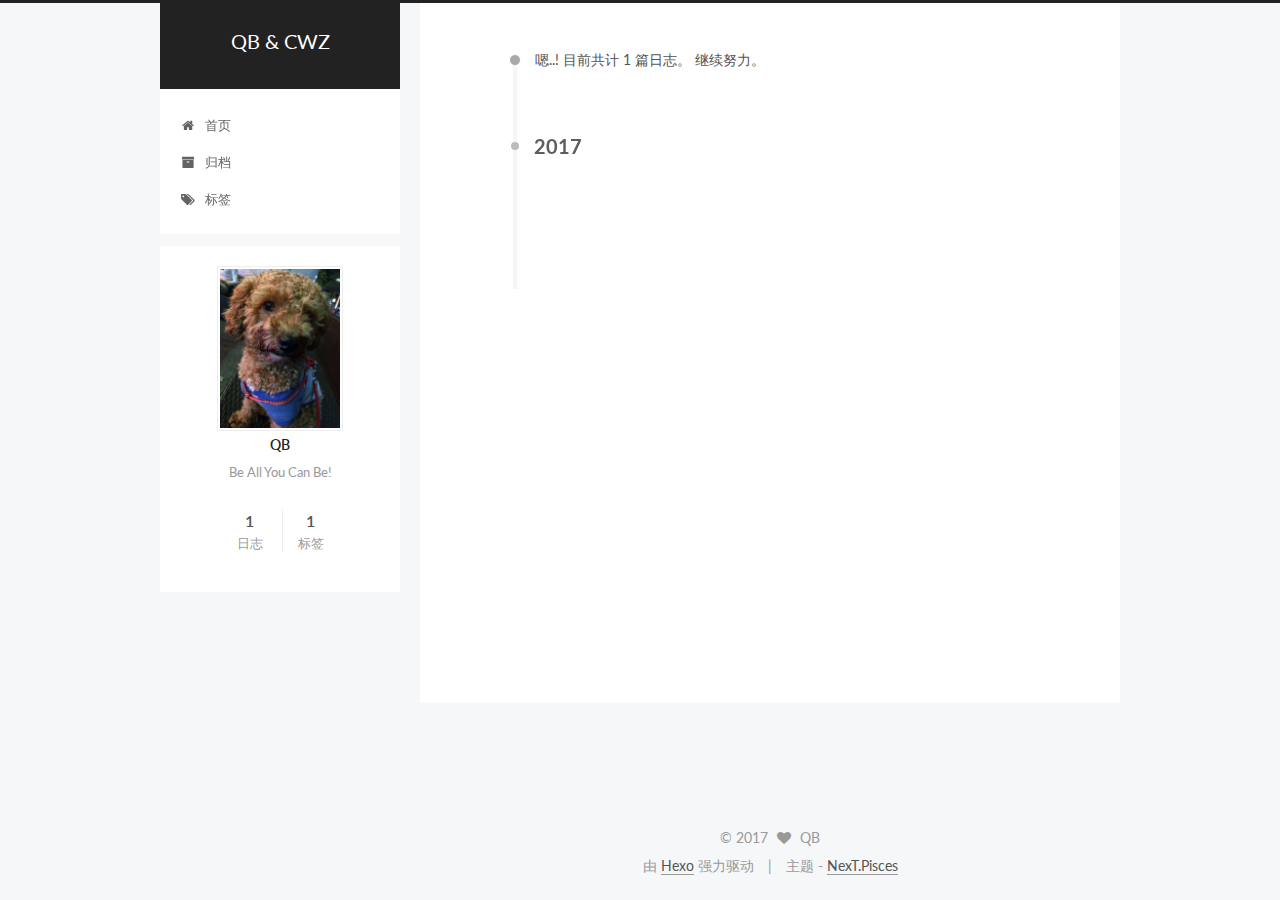
==== commit 205dc315: "Site updated: 2017-06-28 15:25:11" ====
--- a/archives/index.html
+++ b/archives/index.html
@@ -253,7 +253,7 @@
       
         
       
-      嗯..! 目前共计 2 篇日志。 继续努力。
+      嗯..! 目前共计 1 篇日志。 继续努力。
     </span>
 
     
@@ -288,43 +288,6 @@
       <div class="post-meta">
         <time class="post-time" itemprop="dateCreated"
               datetime="2017-06-28T11:45:19+08:00"
-              content="2017-06-28" >
-          06-28
-        </time>
-      </div>
-
-    </header>
-  </article>
-
-
-
-    
-
-      
-      
-      
-
-      
-      
-
-      
-
-  <article class="post post-type-normal" itemscope itemtype="http://schema.org/Article">
-    <header class="post-header">
-
-      <h2 class="post-title">
-        
-            <a class="post-title-link" href="/2017/06/28/hello-world/" itemprop="url">
-              
-                <span itemprop="name">Hello World</span>
-              
-            </a>
-        
-      </h2>
-
-      <div class="post-meta">
-        <time class="post-time" itemprop="dateCreated"
-              datetime="2017-06-28T10:18:30+08:00"
               content="2017-06-28" >
           06-28
         </time>
@@ -383,7 +346,7 @@
           
             <div class="site-state-item site-state-posts">
               <a href="/archives/">
-                <span class="site-state-item-count">2</span>
+                <span class="site-state-item-count">1</span>
                 <span class="site-state-item-name">日志</span>
               </a>
             </div>
--- a/css/main.css
+++ b/css/main.css
@@ -1678,7 +1678,7 @@
   width: 4px;
   height: 4px;
   border-radius: 50%;
-  background: #8a65ff;
+  background: #6798ff;
 }
 .links-of-blogroll {
   font-size: 13px;
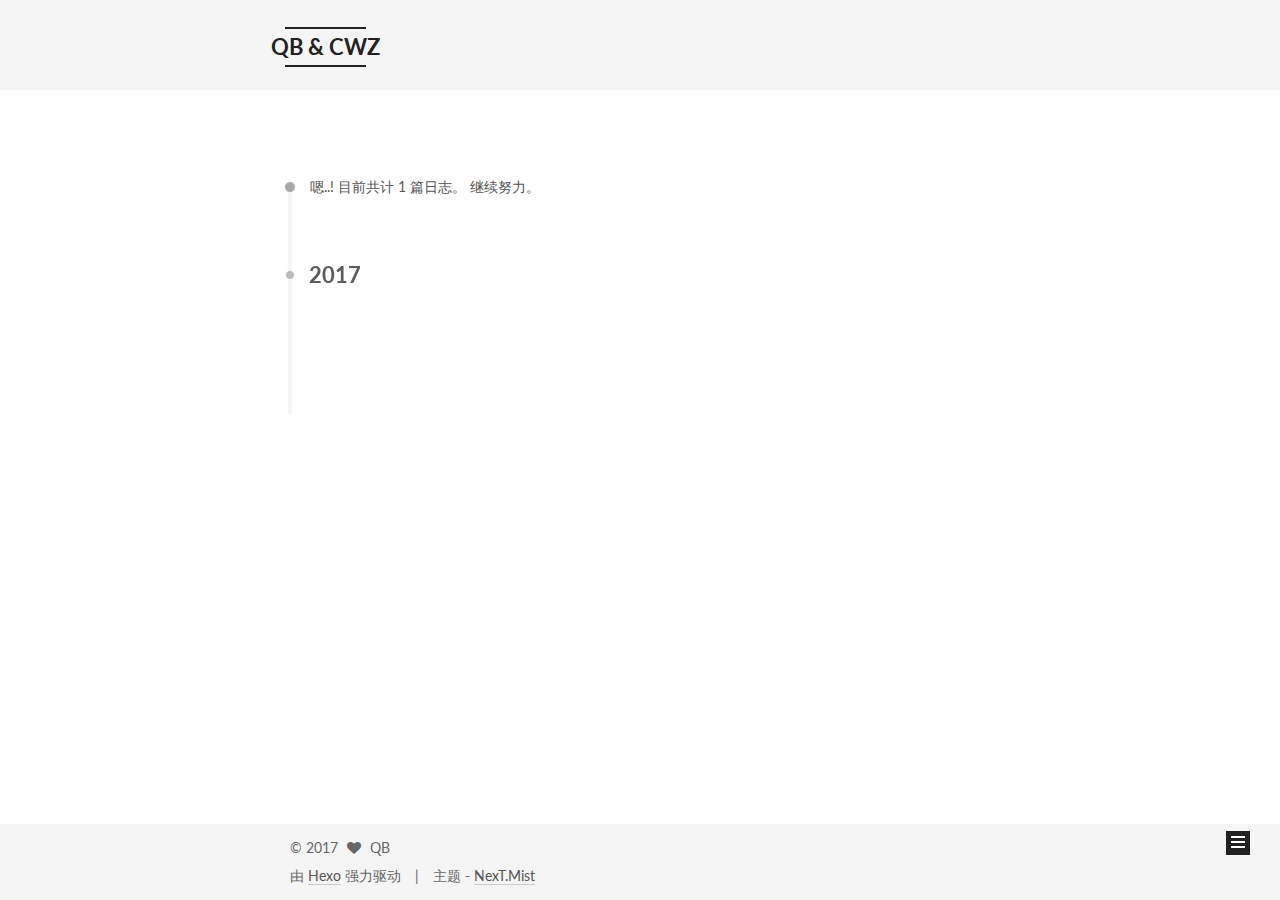
==== commit 592ed5e9: "Site updated: 2017-06-29 15:46:34" ====
--- a/archives/index.html
+++ b/archives/index.html
@@ -5,7 +5,7 @@
   
 
 
-<html class="theme-next pisces use-motion" lang="zh-Hans">
+<html class="theme-next mist use-motion" lang="zh-Hans">
 <head>
   <meta charset="UTF-8"/>
 <meta http-equiv="X-UA-Compatible" content="IE=edge" />
@@ -109,7 +109,7 @@
   var NexT = window.NexT || {};
   var CONFIG = {
     root: '/',
-    scheme: 'Pisces',
+    scheme: 'Mist',
     sidebar: {"position":"left","display":"post","offset":12,"offset_float":0,"b2t":false,"scrollpercent":false},
     fancybox: true,
     motion: true,
@@ -416,7 +416,7 @@
 <div class="theme-info">
   主题 -
   <a class="theme-link" href="https://github.com/iissnan/hexo-theme-next">
-    NexT.Pisces
+    NexT.Mist
   </a>
 </div>
 
@@ -496,13 +496,6 @@
   
   
 
-
-  <script type="text/javascript" src="/js/src/affix.js?v=5.1.1"></script>
-
-  <script type="text/javascript" src="/js/src/schemes/pisces.js?v=5.1.1"></script>
-
-
-
   
   
     <script type="text/javascript" id="motion.page.archive">
--- a/css/main.css
+++ b/css/main.css
@@ -189,7 +189,7 @@
   font-size: 14px;
   line-height: 2;
   color: #555;
-  background: #f5f7f9;
+  background: #fff;
 }
 @media (max-width: 767px) {
   body {
@@ -226,51 +226,51 @@
   margin: 20px 0 15px;
 }
 h1 {
+  font-size: 24px;
+}
+@media (max-width: 767px) {
+  h1 {
+    font-size: 20px;
+  }
+}
+h2 {
   font-size: 22px;
 }
 @media (max-width: 767px) {
-  h1 {
+  h2 {
     font-size: 18px;
   }
 }
-h2 {
+h3 {
   font-size: 20px;
 }
 @media (max-width: 767px) {
-  h2 {
+  h3 {
     font-size: 16px;
   }
 }
-h3 {
+h4 {
   font-size: 18px;
 }
 @media (max-width: 767px) {
-  h3 {
+  h4 {
     font-size: 14px;
   }
 }
-h4 {
+h5 {
   font-size: 16px;
 }
 @media (max-width: 767px) {
-  h4 {
+  h5 {
     font-size: 12px;
   }
 }
-h5 {
+h6 {
   font-size: 14px;
 }
 @media (max-width: 767px) {
-  h5 {
+  h6 {
     font-size: 10px;
-  }
-}
-h6 {
-  font-size: 12px;
-}
-@media (max-width: 767px) {
-  h6 {
-    font-size: 8px;
   }
 }
 p {
@@ -639,8 +639,8 @@
 @media (min-width: 992px) {
   .full-image.full-image.full-image {
     max-width: none;
-    width: 118%;
-    margin: 0 -9%;
+    width: 110%;
+    margin: 25px -5%;
   }
 }
 .blockquote-center,
@@ -818,7 +818,7 @@
   font-size: 14px;
   color: #fff;
   background: #222;
-  border: 2px solid #555;
+  border: 2px solid #222;
   text-decoration: none;
   border-radius: 0;
   transition-property: background-color;
@@ -829,8 +829,8 @@
 .btn:hover,
 .post-button .btn:hover {
   border-color: #222;
-  color: #fff;
-  background: #222;
+  color: #222;
+  background: #fff;
 }
 .btn-bar {
   display: block;
@@ -935,7 +935,7 @@
   width: 24px;
   background: #222;
   font-size: 12px;
-  opacity: 0.6;
+  opacity: 1;
   color: #fff;
   cursor: pointer;
   text-align: center;
@@ -956,7 +956,7 @@
   }
 }
 .back-to-top.back-to-top-on {
-  bottom: 30px;
+  bottom: 19px;
 }
 .header {
   background: transparent;
@@ -970,7 +970,7 @@
 }
 .site-meta {
   margin: 0;
-  text-align: center;
+  text-align: left;
 }
 @media (max-width: 767px) {
   .site-meta {
@@ -981,12 +981,12 @@
   position: relative;
   display: inline-block;
   padding: 0 40px;
-  color: #fff;
+  color: #222;
   background: #222;
   border-bottom: none;
 }
 .brand:hover {
-  color: #fff;
+  color: #222;
 }
 .logo {
   display: inline-block;
@@ -1005,7 +1005,7 @@
 .site-subtitle {
   margin-top: 10px;
   font-size: 13px;
-  color: #ddd;
+  color: #999;
 }
 .use-motion .brand {
   opacity: 0;
@@ -1078,8 +1078,7 @@
   transition-timing-function: ease-in-out;
   transition-delay: 0s;
 }
-.menu .menu-item a:hover,
-.menu-item-active a {
+.menu .menu-item a:hover {
   border-bottom-color: #222;
 }
 .menu .menu-item .fa {
@@ -1207,7 +1206,7 @@
 .posts-collapse {
   position: relative;
   z-index: 1010;
-  margin-left: 55px;
+  margin-left: 0;
 }
 .posts-collapse::after {
   content: " ";
@@ -1418,8 +1417,8 @@
 .post-button .btn {
   color: #555;
   font-size: 14px;
-  background: #fff;
-  border-radius: 2px;
+  background: transparent;
+  border-radius: 0;
   line-height: 2;
   margin: 0 4px 8px 4px;
 }
@@ -1594,20 +1593,20 @@
   display: block;
   margin: 0 auto;
   padding: 2px;
-  max-width: 120px;
+  max-width: 96px;
   height: auto;
-  border: 1px solid #eee;
+  border: 2px solid #333;
 }
 .site-author-name {
-  margin: 0;
+  margin: 5px 0 0;
   text-align: center;
-  color: #222;
-  font-weight: 600;
+  color: #f5f5f5;
+  font-weight: normal;
 }
 .site-description {
-  margin-top: 0;
+  margin-top: 5px;
   text-align: center;
-  font-size: 13px;
+  font-size: 14px;
   color: #999;
 }
 .site-state {
@@ -1619,7 +1618,7 @@
 .site-state-item {
   display: inline-block;
   padding: 0 15px;
-  border-left: 1px solid #eee;
+  border-left: 1px solid #333;
 }
 .site-state-item:first-child {
   border-left: none;
@@ -1632,11 +1631,11 @@
   text-align: center;
   color: inherit;
   font-weight: 600;
-  font-size: 16px;
+  font-size: 18px;
 }
 .site-state-item-name {
   font-size: 13px;
-  color: #999;
+  color: inherit;
 }
 .feed-link {
   margin-top: 20px;
@@ -1678,7 +1677,7 @@
   width: 4px;
   height: 4px;
   border-radius: 50%;
-  background: #6798ff;
+  background: #81fc0f;
 }
 .links-of-blogroll {
   font-size: 13px;
@@ -1708,7 +1707,7 @@
   color: #555;
 }
 .sidebar-nav li:hover {
-  color: #fc6423;
+  color: #f5f5f5;
 }
 .page-post-detail .sidebar-nav-toc {
   padding: 0 5px;
@@ -1717,11 +1716,11 @@
   margin-left: 10px;
 }
 .sidebar-nav .sidebar-nav-active {
-  color: #fc6423;
-  border-bottom-color: #fc6423;
+  color: #87daff;
+  border-bottom-color: #87daff;
 }
 .sidebar-nav .sidebar-nav-active:hover {
-  color: #fc6423;
+  color: #87daff;
 }
 .sidebar-panel {
   display: none;
@@ -1754,12 +1753,12 @@
   transition-timing-function: ease-in-out;
   transition-delay: 0s;
   transition-property: all;
-  color: #666;
+  color: #999;
+  border-bottom-color: #555;
+}
+.post-toc ol a:hover {
+  color: #ccc;
   border-bottom-color: #ccc;
-}
-.post-toc ol a:hover {
-  color: #000;
-  border-bottom-color: #000;
 }
 .post-toc .nav-item {
   overflow: hidden;
@@ -1780,14 +1779,14 @@
   display: block;
 }
 .post-toc .nav .active > a {
-  color: #fc6423;
-  border-bottom-color: #fc6423;
+  color: #87daff;
+  border-bottom-color: #87daff;
 }
 .post-toc .nav .active-current > a {
-  color: #fc6423;
+  color: #87daff;
 }
 .post-toc .nav .active-current > a:hover {
-  color: #fc6423;
+  color: #87daff;
 }
 .footer {
   font-size: 14px;
@@ -2210,16 +2209,6 @@
   transform: translate(-50%, -50%);
   color: #ccc;
 }
-@media (min-width: 768px) and (max-width: 991px) {
-  .busuanzi-count {
-    width: auto;
-  }
-}
-@media (max-width: 767px) {
-  .busuanzi-count {
-    width: auto;
-  }
-}
 .site-uv,
 .site-pv,
 .page-pv {
@@ -2458,397 +2447,324 @@
   }
 }
 .page-post-detail .sidebar-toggle-line {
-  background: #fc6423;
+  background: #87daff;
 }
 .page-post-detail .comments {
   overflow: hidden;
 }
+h1,
+h2,
+h3,
+h4,
+h5,
+h6 {
+  margin: 20px 0 10px;
+}
+p {
+  margin: 0 0 25px 0;
+}
+a {
+  border-bottom-color: #ccc;
+}
+hr {
+  margin: 20px 0;
+  height: 2px;
+}
+.main-inner {
+  margin-top: 80px;
+}
 .header {
-  position: relative;
-  margin: 0 auto;
-  width: 960px;
-}
-@media (min-width: 768px) and (max-width: 991px) {
-  .header {
-    width: auto;
-  }
-}
-@media (max-width: 767px) {
-  .header {
-    width: auto;
-  }
+  background: #f5f5f5;
 }
 .header-inner {
-  position: absolute;
-  top: 0;
-  overflow: hidden;
-  padding: 0;
-  width: 240px;
-  background: #fff;
-  box-shadow: initial;
-  border-radius: initial;
-}
-@media (min-width: 1600px) {
-  .container .header-inner {
-    width: 240px;
-  }
-}
-@media (min-width: 768px) and (max-width: 991px) {
-  .header-inner {
-    position: relative;
-    width: auto;
-    border-radius: initial;
-  }
-}
-@media (max-width: 767px) {
-  .header-inner {
-    position: relative;
-    width: auto;
-    border-radius: initial;
-  }
-}
-.main:before,
-.main:after {
+  padding: 25px 0 20px;
+}
+.header-inner:before,
+.header-inner:after {
   content: " ";
   display: table;
 }
-.main:after {
+.header-inner:after {
   clear: both;
 }
-@media (min-width: 768px) and (max-width: 991px) {
-  .main {
-    padding-bottom: 100px;
-  }
-}
-@media (max-width: 767px) {
-  .main {
-    padding-bottom: 100px;
-  }
-}
-.container .main-inner {
-  width: 960px;
-}
-@media (min-width: 768px) and (max-width: 991px) {
+@media (max-width: 767px) {
+  .header-inner {
+    width: auto;
+    margin-bottom: 50px;
+    padding: 10px;
+  }
+}
+.site-meta {
+  float: left;
+  margin-left: -20px;
+  line-height: normal;
+}
+@media (max-width: 767px) {
+  .site-meta {
+    margin-left: 10px;
+  }
+}
+.site-meta .brand {
+  padding: 2px 1px;
+  background: none;
+}
+@media (max-width: 767px) {
+  .site-meta .brand {
+    display: block;
+  }
+}
+.site-meta .logo {
+  display: none;
+}
+.site-meta .site-title {
+  font-size: 22px;
+  font-weight: bolder;
+}
+@media (max-width: 767px) {
+  .site-meta .site-title {
+    line-height: 34px;
+  }
+}
+.logo-line-before,
+.logo-line-after {
+  display: block;
+  overflow: hidden;
+  margin: 0 auto;
+  width: 75%;
+}
+@media (max-width: 767px) {
+  .logo-line-before,
+  .logo-line-after {
+    display: none;
+  }
+}
+.logo-line-before i,
+.logo-line-after i {
+  position: relative;
+  display: block;
+  height: 2px;
+  background: #222;
+}
+@media (max-width: 767px) {
+  .logo-line-before i,
+  .logo-line-after i {
+    height: 3px;
+  }
+}
+.use-motion .logo-line-before i {
+  left: -100%;
+}
+.use-motion .logo-line-after i {
+  right: -100%;
+}
+.site-subtitle {
+  display: none;
+}
+.site-nav-toggle {
+  position: static;
+  float: right;
+}
+.menu {
+  float: right;
+  margin: 8px 0 0 0;
+}
+@media (max-width: 767px) {
+  .menu {
+    margin: 20px 0 0 0;
+    padding: 0;
+  }
+}
+.menu br {
+  display: none;
+}
+.menu .menu-item {
+  margin: 0;
+}
+@media (max-width: 767px) {
+  .menu .menu-item {
+    display: block;
+  }
+}
+.menu .menu-item a {
+  padding: 0 10px;
+  background: none;
+  border: none;
+  border-radius: 2px;
+  transition-property: background;
+}
+@media (max-width: 767px) {
+  .menu .menu-item a {
+    text-align: left;
+  }
+}
+.menu .menu-item a:hover {
+  background: #e1e1e1;
+}
+.menu a::before {
+  display: none;
+}
+@media (max-width: 767px) {
+  .menu a::before {
+    display: block;
+  }
+}
+@media (max-width: 767px) {
+  .menu {
+    float: none;
+  }
+}
+.site-search form {
+  display: none;
+}
+.posts-expand {
+  padding-top: 0;
+}
+.posts-expand .post-title,
+.posts-expand .post-meta {
+  text-align: left;
+}
+@media (max-width: 767px) {
+  .posts-expand .post-title,
+  .posts-expand .post-meta {
+    text-align: center;
+  }
+}
+.posts-expand .post-eof {
+  display: none;
+}
+.posts-expand .post {
+  margin-top: 120px;
+}
+.posts-expand .post:first-child {
+  margin-top: 0;
+}
+.posts-expand .post-meta {
+  margin-top: 5px;
+  margin-bottom: 20px;
+}
+.posts-expand .post-title {
+  position: relative;
+  font-size: 26px;
+  font-weight: 400;
+}
+@media (max-width: 767px) {
+  .posts-expand .post-title {
+    font-size: 20px;
+  }
+}
+@media (min-width: 1600px) {
+  .posts-expand .post-title {
+    font-size: 26px;
+  }
+}
+.posts-expand .post-title:hover:before {
+  background: #222;
+}
+.posts-expand .post-body img {
+  margin: 0;
+}
+.posts-expand .post-tags {
+  text-align: left;
+}
+.posts-expand .post-tags a {
+  padding: 1px 5px;
+  background: #f5f5f5;
+  border-bottom: none;
+}
+.posts-expand .post-tags a:hover {
+  background: #ccc;
+}
+.posts-expand .post-nav {
+  margin-top: 40px;
+}
+.post-button {
+  margin-top: 20px;
+  text-align: left;
+}
+.post-button a {
+  margin: 0 8px 8px 0 !important;
+  padding: 0;
+  font-size: 14px;
+  color: #666;
+  background: none;
+  border: none;
+  border-bottom: 2px solid #666;
+  transition-property: border;
+}
+@media (max-width: 767px) {
+  .post-button a {
+    font-size: 12px;
+  }
+}
+@media (min-width: 1600px) {
+  .post-button a {
+    font-size: 16px;
+  }
+}
+.post-button a:hover {
+  border-bottom-color: #222;
+}
+.links-of-blogroll-inline .links-of-blogroll-item {
+  display: inline-block;
+}
+.btn {
+  padding: 0 10px;
+  border-width: 2px;
+  border-radius: 0;
+}
+.headband {
+  display: none;
+}
+.site-search {
+  position: relative;
+  float: right;
+  margin-top: 5px;
+  padding-top: 3px;
+}
+@media (max-width: 767px) {
+  .site-search {
+    float: none;
+    padding: 0 10px;
+  }
+}
+@media (max-width: 767px) {
   .container .main-inner {
     width: auto;
   }
 }
-@media (max-width: 767px) {
-  .container .main-inner {
-    width: auto;
-  }
-}
-.content-wrap {
-  float: right;
-  box-sizing: border-box;
-  padding: 40px;
-  width: 700px;
-  background: #fff;
-  min-height: 700px;
-  box-shadow: initial;
-  border-radius: initial;
-}
-@media (min-width: 768px) and (max-width: 991px) {
-  .content-wrap {
-    width: 100%;
-    padding: 20px;
-    border-radius: initial;
-  }
-}
-@media (max-width: 767px) {
-  .content-wrap {
-    width: 100%;
-    padding: 20px;
-    min-height: auto;
-    border-radius: initial;
-  }
-}
-.sidebar {
-  position: static;
-  float: left;
-  margin-top: 300px;
-  width: 240px;
-  background: #f5f7f9;
-  box-shadow: none;
-}
-@media (min-width: 768px) and (max-width: 991px) {
-  .sidebar {
-    display: none;
-  }
-}
-@media (max-width: 767px) {
-  .sidebar {
-    display: none;
-  }
-}
-.sidebar-toggle {
+.page-post-detail .post-title,
+.page-post-detail .post-meta {
+  text-align: center;
+}
+.page-post-detail .post-title:before {
   display: none;
 }
+.page-post-detail .post-meta {
+  margin-bottom: 60px;
+}
+.pagination {
+  margin: 120px 0 0;
+  text-align: left;
+}
+@media (max-width: 767px) {
+  .pagination {
+    margin: 80px 10px 0;
+    text-align: center;
+  }
+}
+.footer {
+  margin-top: 80px;
+  padding: 10px 0;
+  background: #f5f5f5;
+  color: #666;
+}
 .footer-inner {
-  width: 960px;
-  padding-left: 260px;
-}
-@media (min-width: 768px) and (max-width: 991px) {
+  margin: 0 auto;
+  text-align: left;
+}
+@media (max-width: 767px) {
   .footer-inner {
     width: auto;
-    padding-left: 0 !important;
-    padding-right: 0 !important;
-  }
-}
-@media (max-width: 767px) {
-  .footer-inner {
-    width: auto;
-    padding-left: 0 !important;
-    padding-right: 0 !important;
-  }
-}
-.sidebar-position-right .header-inner {
-  right: 0;
-}
-.sidebar-position-right .content-wrap {
-  float: left;
-}
-.sidebar-position-right .sidebar {
-  float: right;
-}
-.sidebar-position-right .footer-inner {
-  padding-left: 0;
-  padding-right: 260px;
-}
-.site-brand-wrapper {
-  position: relative;
-}
-.site-meta {
-  padding: 20px 0;
-  color: #fff;
-  background: #222;
-}
-@media (min-width: 768px) and (max-width: 991px) {
-  .site-meta {
-    box-shadow: 0 0 16px rgba(0,0,0,0.5);
-  }
-}
-@media (max-width: 767px) {
-  .site-meta {
-    box-shadow: 0 0 16px rgba(0,0,0,0.5);
-  }
-}
-.brand {
-  padding: 0;
-  background: none;
-}
-.brand:hover {
-  color: #fff;
-}
-.site-subtitle {
-  margin: 10px 10px 0;
-  font-weight: initial;
-}
-.site-search form {
-  display: none;
-}
-.site-nav {
-  border-top: none;
-}
-@media (min-width: 768px) and (max-width: 991px) {
-  .site-nav {
-    display: none !important;
-  }
-}
-@media (min-width: 768px) and (max-width: 991px) {
-  .site-nav-on {
-    display: block !important;
-  }
-}
-.menu .menu-item {
-  display: block;
-  margin: 0;
-}
-.menu .menu-item a {
-  position: relative;
-  box-sizing: border-box;
-  padding: 5px 20px;
-  text-align: left;
-  line-height: inherit;
-  transition-property: background-color;
-  transition-duration: 0.2s;
-  transition-timing-function: ease-in-out;
-  transition-delay: 0s;
-}
-.menu .menu-item a:hover,
-.menu-item-active a {
-  background: #f9f9f9;
-  border-bottom-color: #fff;
-}
-.menu .menu-item br {
-  display: none;
-}
-.menu-item-active a:after {
-  content: " ";
-  position: absolute;
-  top: 50%;
-  margin-top: -3px;
-  right: 15px;
-  width: 6px;
-  height: 6px;
-  border-radius: 50%;
-  background-color: #bbb;
-}
-.btn-bar {
-  background-color: #fff;
-}
-.site-nav-toggle {
-  left: 20px;
-  top: 50%;
-  -webkit-transform: translateY(-50%);
-  -webkit-transform: translateY(-50%);
-  -moz-transform: translateY(-50%);
-  -ms-transform: translateY(-50%);
-  -o-transform: translateY(-50%);
-  transform: translateY(-50%);
-}
-@media (min-width: 768px) and (max-width: 991px) {
-  .site-nav-toggle {
-    display: block;
-  }
-}
-.use-motion .sidebar .motion-element {
-  opacity: 1;
-}
-.sidebar {
-  display: none;
-  right: auto;
-  bottom: auto;
-  -webkit-transform: none;
-}
-.sidebar-inner {
-  box-sizing: border-box;
-  width: 240px;
-  color: #555;
-  background: #fff;
-  box-shadow: initial;
-  border-radius: initial;
-}
-.sidebar-inner.affix {
-  position: fixed;
-  top: 0px;
-}
-.site-overview {
-  margin: 0 2px;
-  text-align: left;
-}
-.site-author:before,
-.site-author:after {
-  content: " ";
-  display: table;
-}
-.site-author:after {
-  clear: both;
-}
-.sidebar a {
-  color: #555;
-}
-.sidebar a:hover {
-  color: #222;
-}
-.links-of-author-item a:before {
-  display: none;
-}
-.links-of-author-item a {
-  border-bottom: none;
-  text-decoration: underline;
-}
-.feed-link {
-  border-top: 1px dotted #ccc;
-  border-bottom: 1px dotted #ccc;
-  text-align: center;
-}
-.feed-link a {
-  display: block;
-  color: #fc6423;
-  border: none;
-}
-.feed-link a:hover {
-  background: none;
-  color: #e34603;
-}
-.feed-link a:hover i {
-  color: #e34603;
-}
-.links-of-author:before,
-.links-of-author:after {
-  content: " ";
-  display: table;
-}
-.links-of-author:after {
-  clear: both;
-}
-.links-of-author-item {
-  float: left;
-  margin: 5px 0 0;
-  width: 50%;
-}
-.links-of-author-item a {
-  box-sizing: border-box;
-  display: inline-block;
-  margin-right: 0;
-  margin-bottom: 0;
-  padding: 0 5px;
-  overflow: hidden;
-  white-space: nowrap;
-  text-overflow: ellipsis;
-}
-.links-of-author-item a {
-  display: block;
-  text-decoration: none;
-}
-.links-of-author-item a:hover {
-  border-radius: 4px;
-  background: #eee;
-}
-.links-of-author-item .fa {
-  margin-right: 2px;
-  font-size: 16px;
-}
-.links-of-author-item .fa-globe {
-  font-size: 15px;
-}
-.links-of-blogroll {
-  margin-top: 20px;
-  padding: 3px 0 0;
-  border-top: 1px dotted #ccc;
-}
-.links-of-blogroll-title {
-  margin-top: 0;
-}
-.links-of-blogroll-item {
-  padding: 0;
-}
-.links-of-blogroll-inline:before,
-.links-of-blogroll-inline:after {
-  content: " ";
-  display: table;
-}
-.links-of-blogroll-inline:after {
-  clear: both;
-}
-.links-of-blogroll-inline .links-of-blogroll-item {
-  float: left;
-  margin: 5px 0 0;
-  width: 50%;
-}
-.links-of-blogroll-inline .links-of-blogroll-item a {
-  box-sizing: border-box;
-  display: inline-block;
-  margin-right: 0;
-  margin-bottom: 0;
-  padding: 0 5px;
-  overflow: hidden;
-  white-space: nowrap;
-  text-overflow: ellipsis;
-}
-@media (max-width: 767px) {
-  .post-body {
-    text-align: justify;
-  }
-}
+    text-align: center;
+  }
+}
